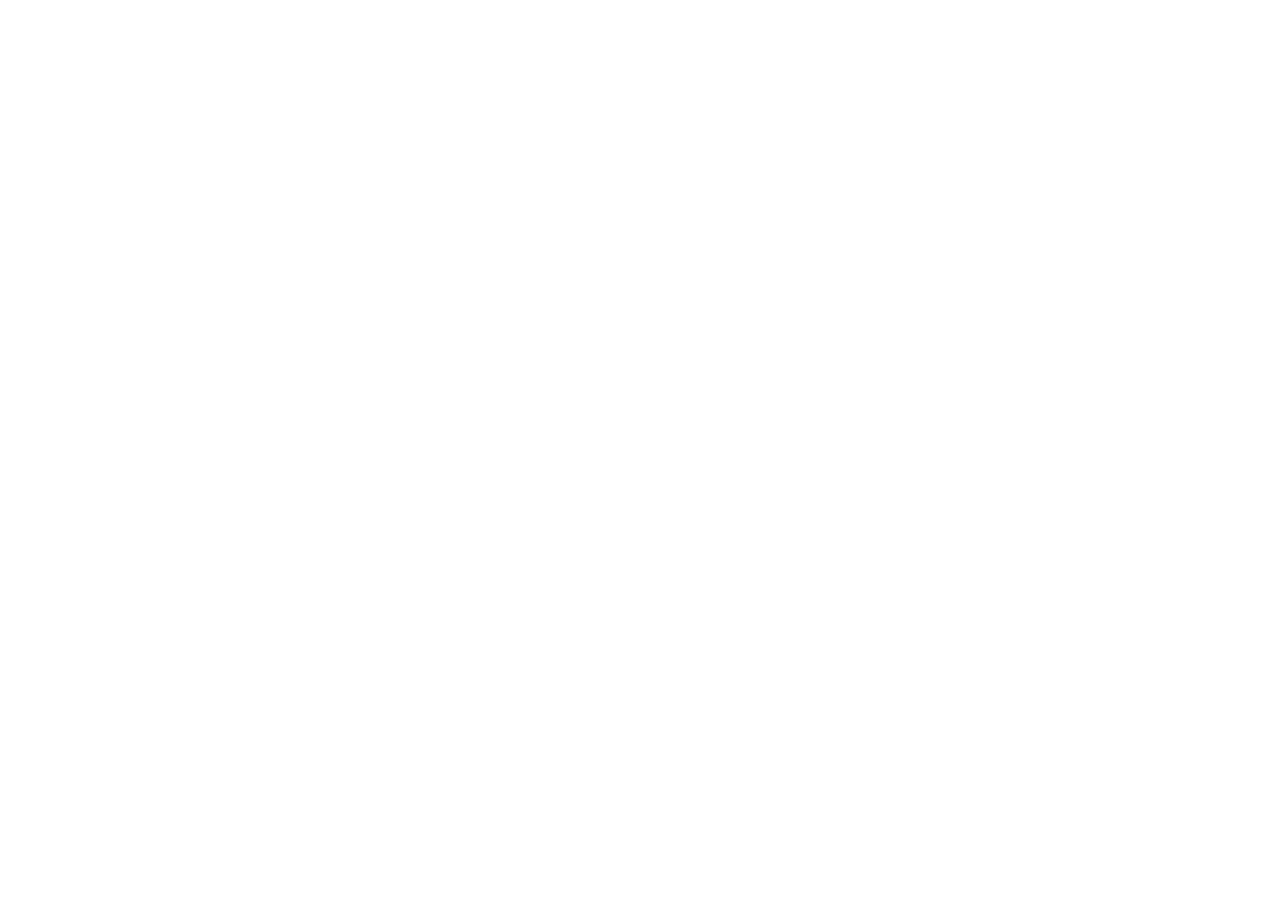
==== index.html @ efbea36f "init" ====
<!DOCTYPE html>
<html lang="en">
<head>
    <meta charset="UTF-8">
    <meta http-equiv="X-UA-Compatible" content="IE=edge">
    <meta name="viewport" content="width=device-width, initial-scale=1.0">
    <title>Document</title>
</head>
<body>
    <div class="container"></div>
</body>
</html>
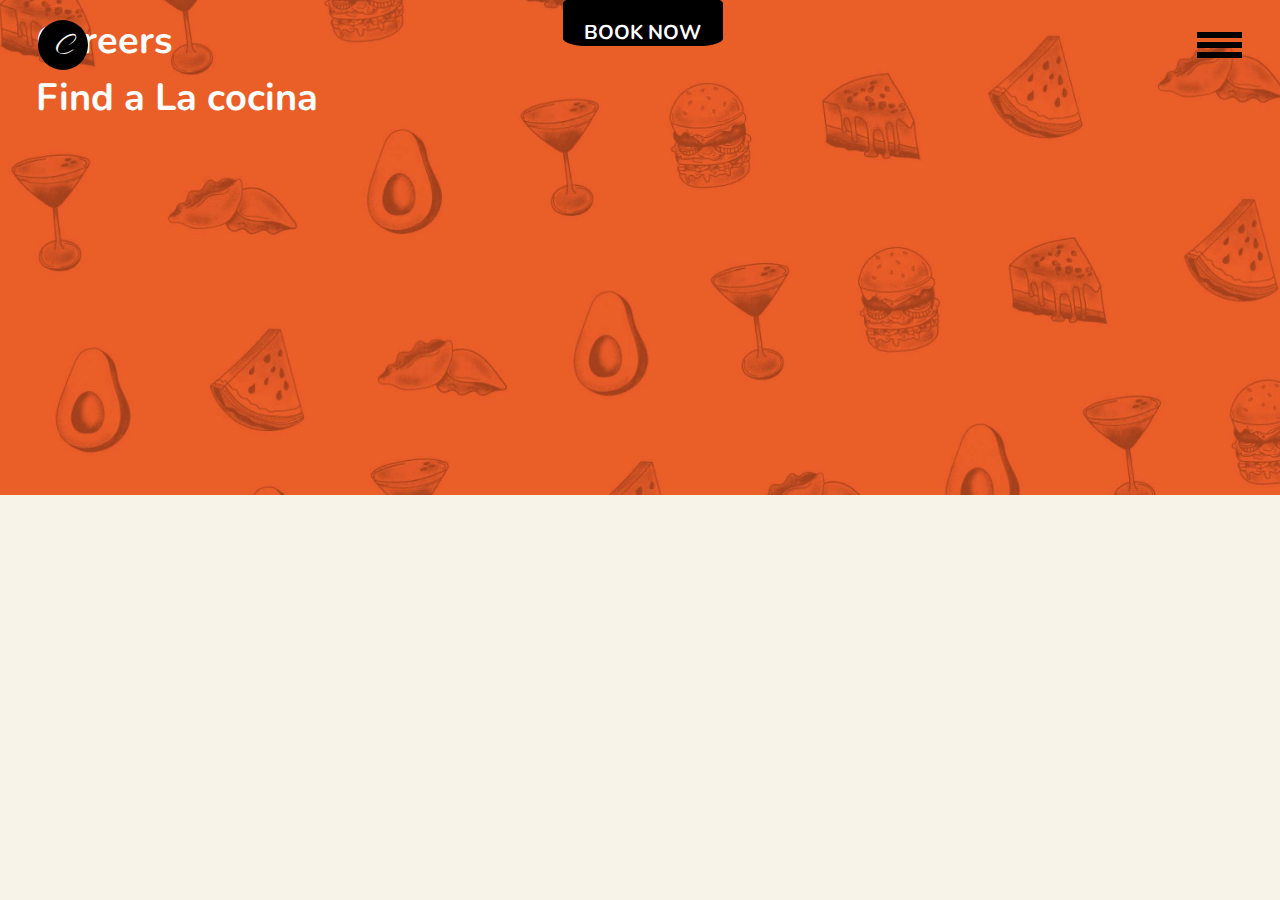
==== commit 6405321d: "header design for mobile devices implmented" ====
--- a/index.html
+++ b/index.html
@@ -4,9 +4,40 @@
     <meta charset="UTF-8">
     <meta http-equiv="X-UA-Compatible" content="IE=edge">
     <meta name="viewport" content="width=device-width, initial-scale=1.0">
-    <title>Document</title>
+    <title>La cocina</title>
+    <link rel="stylesheet" href="css/style.css">
+    <link rel="stylesheet" href="css/animations.css">
 </head>
 <body>
-    <div class="container"></div>
+    <div class="container">
+        <header class="menu">
+            <div class="logo">
+                <p><a href="/">C</a></p>
+            </div>
+            <div class="book">
+                <p><a href="/">BOOK NOW</a></p>
+            </div>
+            <nav class="nav-bar hide">
+                <ul>
+                    <li><a href="/">Home</a></li>
+                    <li><a href="/">About</a></li>
+                    <li><a href="/">Book</a></li>
+                    <li><a href="/">Delivery</a></li>
+                    <li><a href="/">Contact</a></li>
+                    <li><a href="/">Careers</a></li>
+                    <li><a href="/">Find a La cocina</a></li>
+                </ul>
+            </nav>
+            <div class="menu-btn">
+                <div class="menu-btn__burger"></div>
+            </div>
+        </header>
+        <main class="home">
+            <h1>Hungry?</h1>
+            <p>Join the vegan takeover</p>
+            <button>Find out more</button>
+        </main>
+    </div>
+    <script src="js/app.js"></script>
 </body>
 </html>--- a/css/style.css
+++ b/css/style.css
@@ -0,0 +1,203 @@
+@import url('https://fonts.googleapis.com/css2?family=Comfortaa&family=Nunito&family=The+Nautigal:wght@700&display=swap');
+
+* {
+    padding: 0%;
+    margin: 0%;
+    box-sizing: border-box;
+}
+
+a, li {
+    list-style: none;
+    color: #000;
+    text-decoration: none;
+}
+
+body {
+    background-color: #f7f3e8;
+    scroll-behavior: smooth;
+    overflow-x: hidden;
+}
+
+body::-webkit-scrollbar {
+    width: 8px;
+}
+
+body::-webkit-scrollbar-track {
+    background: #fff;
+}
+  
+body::-webkit-scrollbar-thumb {
+    background-color: #84deff8c;
+    border-radius: 6px;
+}
+
+.container {
+    width: 100%;
+    min-height: 100vh;
+    position: relative;
+    overflow-x: hidden;
+}
+
+header {
+    width: 100%;
+    background-color: #e95356;
+    background-color: #ea5d28;
+    height: 10vh;
+    display: flex;
+    flex-direction: row;
+    justify-content: space-between;
+    align-items: center;
+    position: fixed;
+    top: 0%;
+    left: 0%;
+    z-index: 5;
+    padding: 0% 3%;
+}
+
+header .logo {
+    width: 50px;
+    height: 50px;
+    display: flex;
+    justify-content: center;
+    text-align: center;
+    align-items: center;
+    border-radius: 50%;
+    background-color: #000;
+}
+
+header .logo a {
+    font-family: 'The Nautigal', cursive;
+    font-size: 30px;
+    color: #fff;
+}
+
+.nav-bar {
+    width: 100%;
+    height: 100vh;
+    position: absolute;
+    left: 0%;
+    z-index: -1;
+    background-image: url("../images/nav-background2.jpg");
+    background-position: center;
+    background-size: cover;
+    background-repeat: no-repeat;
+}
+
+.nav-bar.hide {
+    animation: hideNav .6s normal forwards;
+}
+
+.nav-bar.show {
+    animation: showNav .6s normal forwards;
+}
+
+.nav-bar ul {
+    margin-top: 15vh;
+}
+  
+.nav-bar ul li {
+    width: 100%;
+    margin-bottom: 6px;
+    list-style: none;
+    transition: all 0.5s;
+    margin-left: 2vh;
+    padding-left: 2vh;
+}
+  
+.nav-bar li:hover {
+    transform: scale(1.06);
+}
+  
+.list {
+    overflow: hidden;
+    width: 0%;
+}
+  
+.nav-bar ul li a {
+    font-size: 38px;
+    font-weight: bolder;
+    display: block;
+    text-decoration: none;
+    color: #fff;
+    font-family: 'Nunito', sans-serif;
+}
+
+.book {
+    width: 160px;
+    height: 50px;
+    background-color: #000;
+    display: flex;
+    justify-content: center;
+    align-items: flex-end;
+    border-radius: 15%;
+    transform: translateY(-24px);
+    cursor: pointer;
+    transition: all 0.6s;
+}
+
+.book a {
+    color: #fff;
+    font-size: 20px;
+    font-weight: bolder;
+    font-family: 'Nunito', sans-serif;
+}
+
+.book.hide {
+    transform: translateY(-64px);
+}
+
+.menu-btn {
+    position: relative;
+    display: flex;
+    justify-content: center;
+    align-items: center;
+    width: 45px;
+    height: 40px;
+    cursor: pointer;
+    transition: all .5s ease-in-out;
+    z-index: 10;
+}
+  
+.menu-btn__burger {
+    width: 45px;
+    height: 6px;
+    background: #000;
+    transition: all .5s ease-in-out;
+}
+  
+.menu-btn__burger::before,
+.menu-btn__burger::after {
+    content: '';
+    position: absolute;
+    width: 45px;
+    height: 6px;
+    background: #000;
+    transition: all .5s ease-in-out;
+}
+  
+.menu-btn__burger::before {
+    transform: translateY(-10px);
+}
+  
+.menu-btn__burger::after {
+    transform: translateY(10px);
+}
+  
+.menu-btn.open .menu-btn__burger {
+    transform: translateX(-50px);
+    background: transparent;
+    box-shadow: none;
+}
+  
+.menu-btn.open .menu-btn__burger::before {
+    transform: rotate(45deg) translate(35px, -35px);
+}
+  
+.menu-btn.open .menu-btn__burger::after {
+    transform: rotate(-45deg) translate(35px, 35px);
+}
+
+.home {
+    width: 100%;
+    height: 86vh;
+}--- a/css/animations.css
+++ b/css/animations.css
@@ -0,0 +1,25 @@
+@keyframes showNav {
+    0% {
+        opacity: 0;
+    }
+    100% {
+        opacity: 1;
+        display: flex;
+        margin-top: 90vh;
+    }
+}
+
+@keyframes hideNav {
+    0% {
+        opacity: 1;
+        margin-top: 90vh;
+    }
+    95% {
+        opacity: 0;
+    }
+    100% {
+        margin-top: 90vh;
+        opacity: 0;
+        transform: translateX(100%);
+    }
+}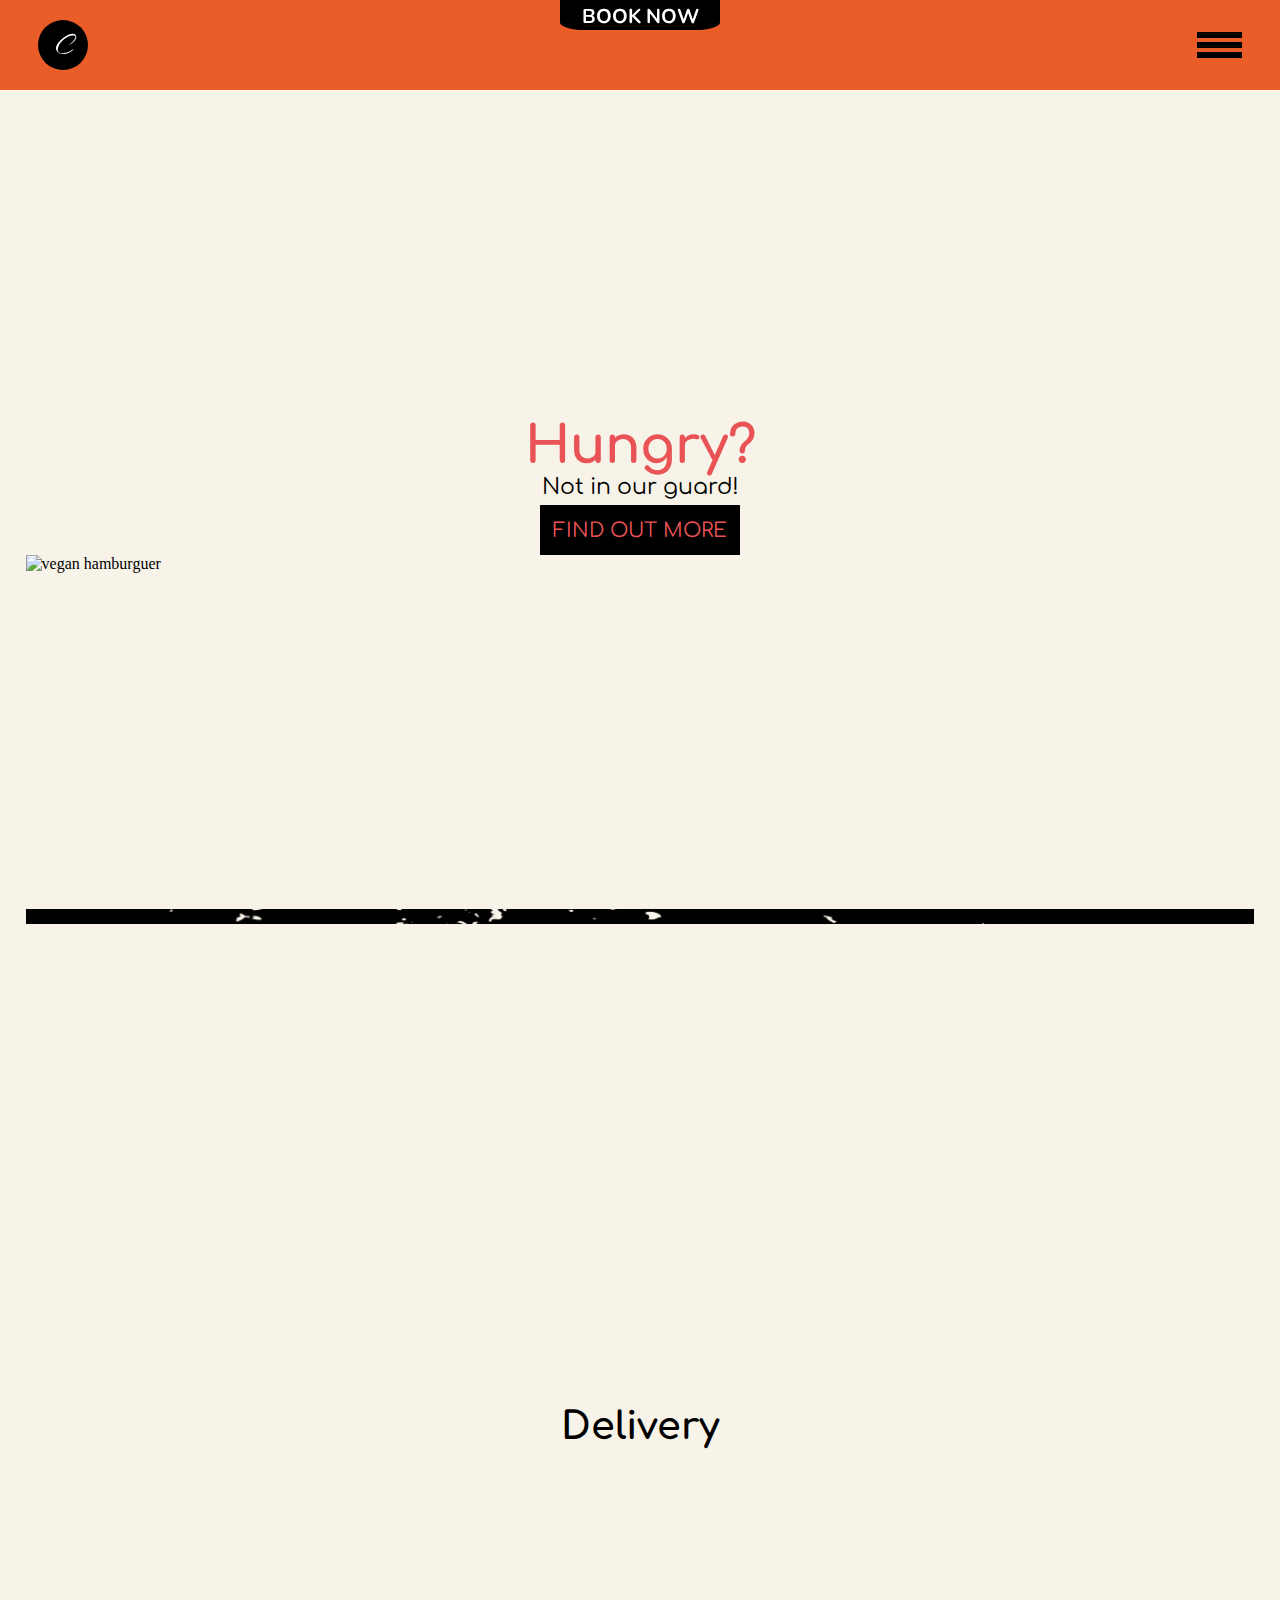
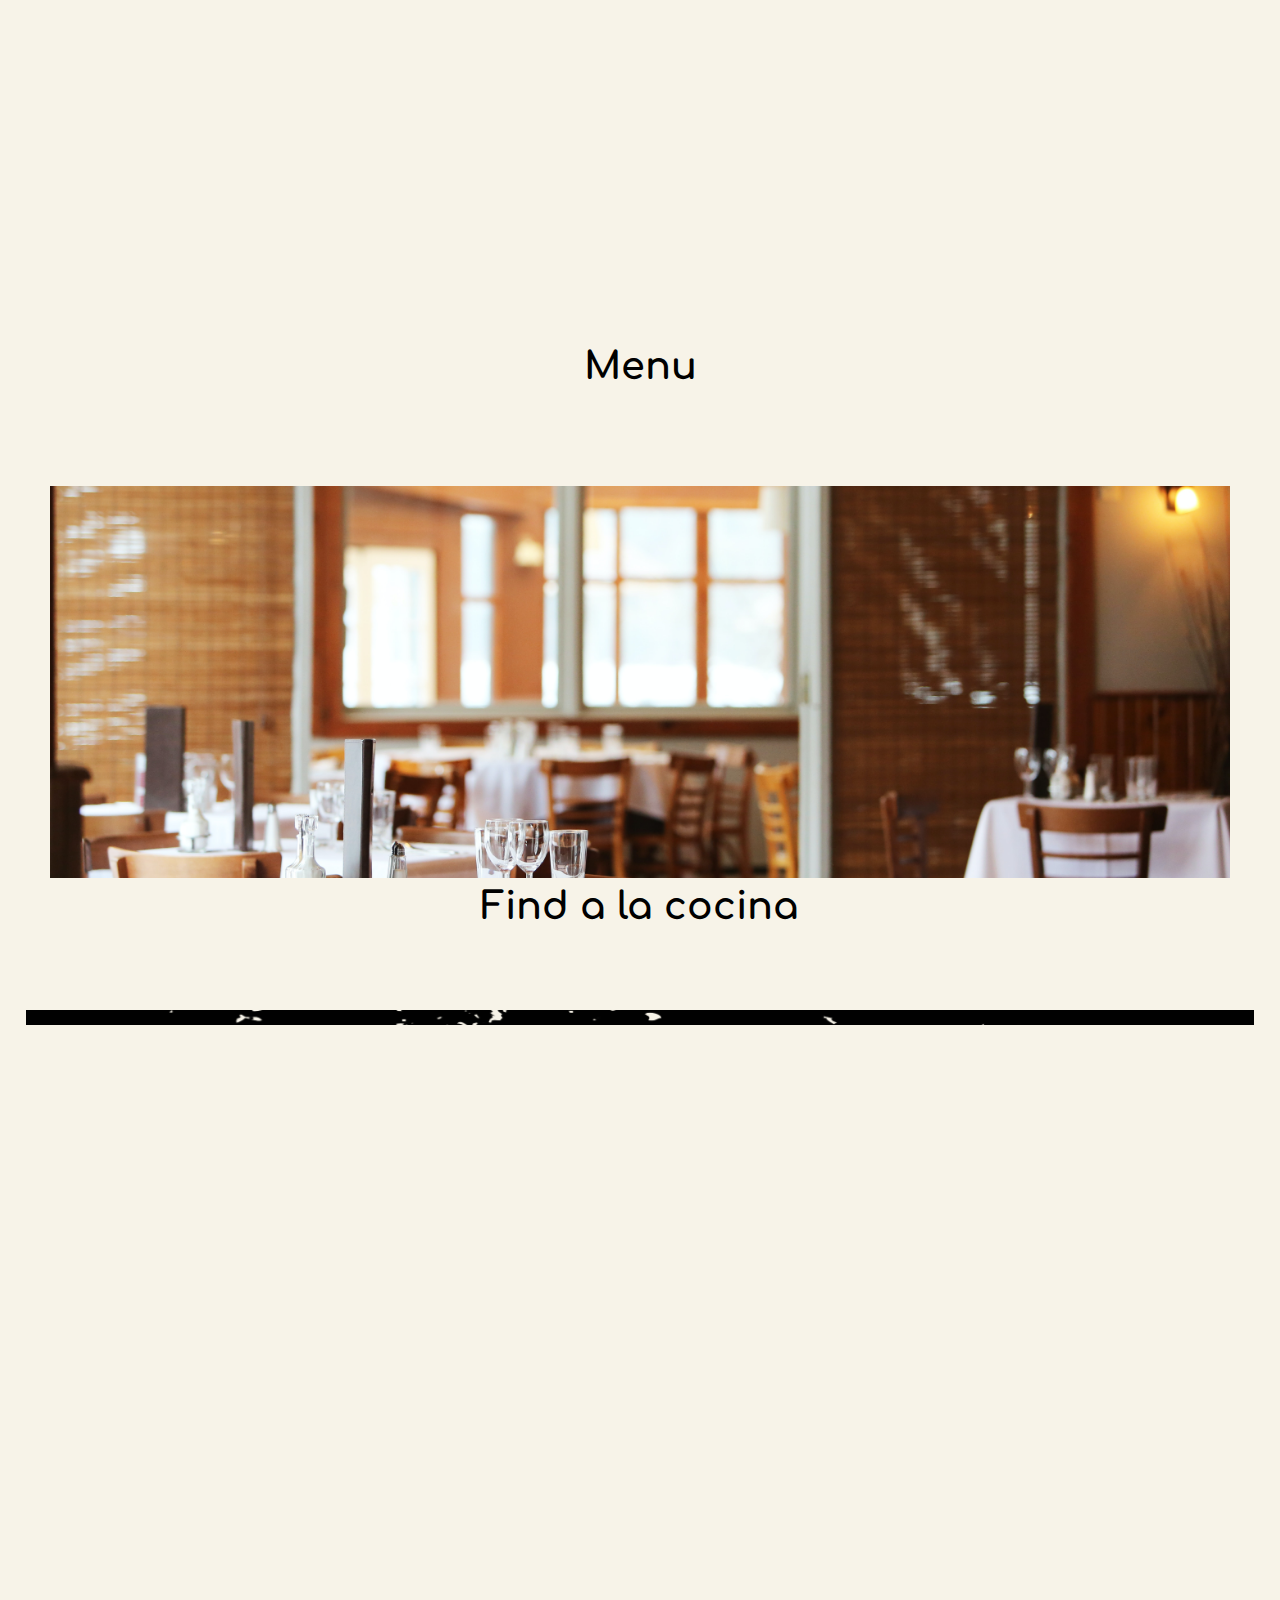
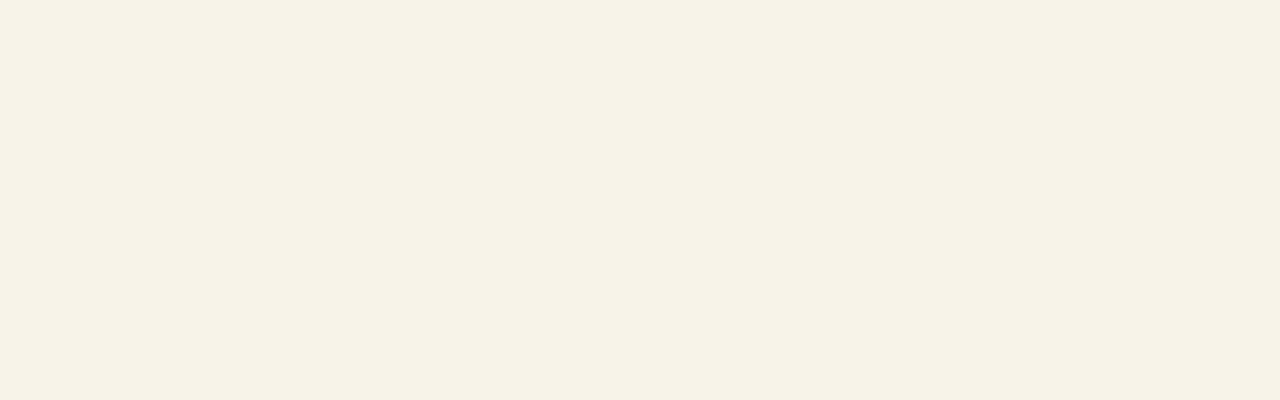
==== commit 52ad733d: "explore section ready for mobile devices" ====
--- a/index.html
+++ b/index.html
@@ -10,14 +10,14 @@
 </head>
 <body>
     <div class="container">
+        <div class="book">
+            <p><a href="/">BOOK NOW</a></p>
+        </div>
         <header class="menu">
             <div class="logo">
                 <p><a href="/">C</a></p>
             </div>
-            <div class="book">
-                <p><a href="/">BOOK NOW</a></p>
-            </div>
-            <nav class="nav-bar hide">
+            <nav class="nav-bar">
                 <ul>
                     <li><a href="/">Home</a></li>
                     <li><a href="/">About</a></li>
@@ -34,9 +34,38 @@
         </header>
         <main class="home">
             <h1>Hungry?</h1>
-            <p>Join the vegan takeover</p>
-            <button>Find out more</button>
+            <p>Not in our guard!</p>
+            <div class="rot"><p>FIND OUT MORE</p></div>
+            <img src="./images/vegan.png" alt="vegan hamburguer">
         </main>
+        <section class="explore">
+            <div class="line-holder">
+                <div class="line-space"></div>
+            </div>
+            <div id="delivery">
+                <div class="img"></div>
+                <div class="title">
+                    <h1><a href="#">Delivery</a></h1>
+                </div>
+            </div>
+            <div id="menu">
+                <div class="img"></div>
+                <div class="title">
+                    <h1><a href="#">Menu</a></h1>
+                </div>
+            </div>
+            <div id="find">
+                <div class="img"></div>
+                <div class="title">
+                    <h1><a href="#">Find a la cocina</a></h1>
+                </div>
+            </div>
+            <div class="line-holder">
+                <div class="line-space"></div>
+            </div>
+        </section>
+        <section id="contact"></section>
+        <footer></footer>
     </div>
     <script src="js/app.js"></script>
 </body>
--- a/css/style.css
+++ b/css/style.css
@@ -6,6 +6,10 @@
     box-sizing: border-box;
 }
 
+h1, h2, p {
+    font-family: 'Comfortaa', cursive;
+}
+
 a, li {
     list-style: none;
     color: #000;
@@ -35,12 +39,13 @@
     width: 100%;
     min-height: 100vh;
     position: relative;
-    overflow-x: hidden;
+    display: grid;
+    grid-template-rows: 10vh 90vh 200vh 100vh;
+    grid-template-areas: "a" "b" "c" "d";
 }
 
 header {
     width: 100%;
-    background-color: #e95356;
     background-color: #ea5d28;
     height: 10vh;
     display: flex;
@@ -77,14 +82,17 @@
     position: absolute;
     left: 0%;
     z-index: -1;
+    margin-top: -90vh;
     background-image: url("../images/nav-background2.jpg");
     background-position: center;
     background-size: cover;
     background-repeat: no-repeat;
+    opacity: 0;
 }
 
 .nav-bar.hide {
     animation: hideNav .6s normal forwards;
+    opacity: 0;
 }
 
 .nav-bar.show {
@@ -130,9 +138,12 @@
     justify-content: center;
     align-items: flex-end;
     border-radius: 15%;
-    transform: translateY(-24px);
     cursor: pointer;
     transition: all 0.6s;
+    position: fixed;
+    top: -20px;
+    z-index: 10;
+    justify-self: center;
 }
 
 .book a {
@@ -199,5 +210,94 @@
 
 .home {
     width: 100%;
-    height: 86vh;
+    height: 90vh;
+    grid-area: b;
+    padding: 0% 2% 0% 2%;
+    display: flex;
+    flex-direction: column;
+    justify-content: center;
+    align-items: center;
+    position: relative;
+}
+
+.home h1 {
+    color: #e95356;
+    font-size: 52px;
+    font-weight: bolder;
+}
+
+.home p {
+    font-size: 22px;
+    margin-bottom: 6px;
+}
+
+.home .rot {
+    width: 200px;
+    height: 50px;
+    background-color: #000;
+    display: flex;
+    justify-content: center;
+    align-items: center;
+}
+
+.rot p {
+    font-size: 20px;
+    color: #e95356;
+    margin: 0;
+}
+
+.home img {
+    width: 100%;
+}
+
+.explore {
+    grid-area: c;
+    padding: 0% 2%;
+    text-align: center;
+}
+
+.line-holder {
+    width: 100%;
+    height: 8vh;
+}
+
+.line-space {
+    width: 100%;
+    height: 15px;
+    margin-top: 1vh;
+    background-image: url("../images/stamp.png");
+    background-position: center;
+}
+
+#delivery,
+#menu,
+#find {
+    width: 100%;
+    height: 60vh;
+    padding: 2%;
+}
+
+.explore .img {
+    width: 100%;
+    height: 80%;
+    background-repeat: no-repeat;
+    background-size: cover;
+    background-position: center;
+}
+
+#delivery .img {
+    background-image: url("../images/delivery.jpg");
+}
+
+#menu .img {
+    background-image: url("../images/menus.jpg");
+}
+
+#find .img {
+    background-image: url("../images/place.jpg");
+}
+
+.explore h1 {
+    margin-top: 8px;
+    font-size: 38px;
 }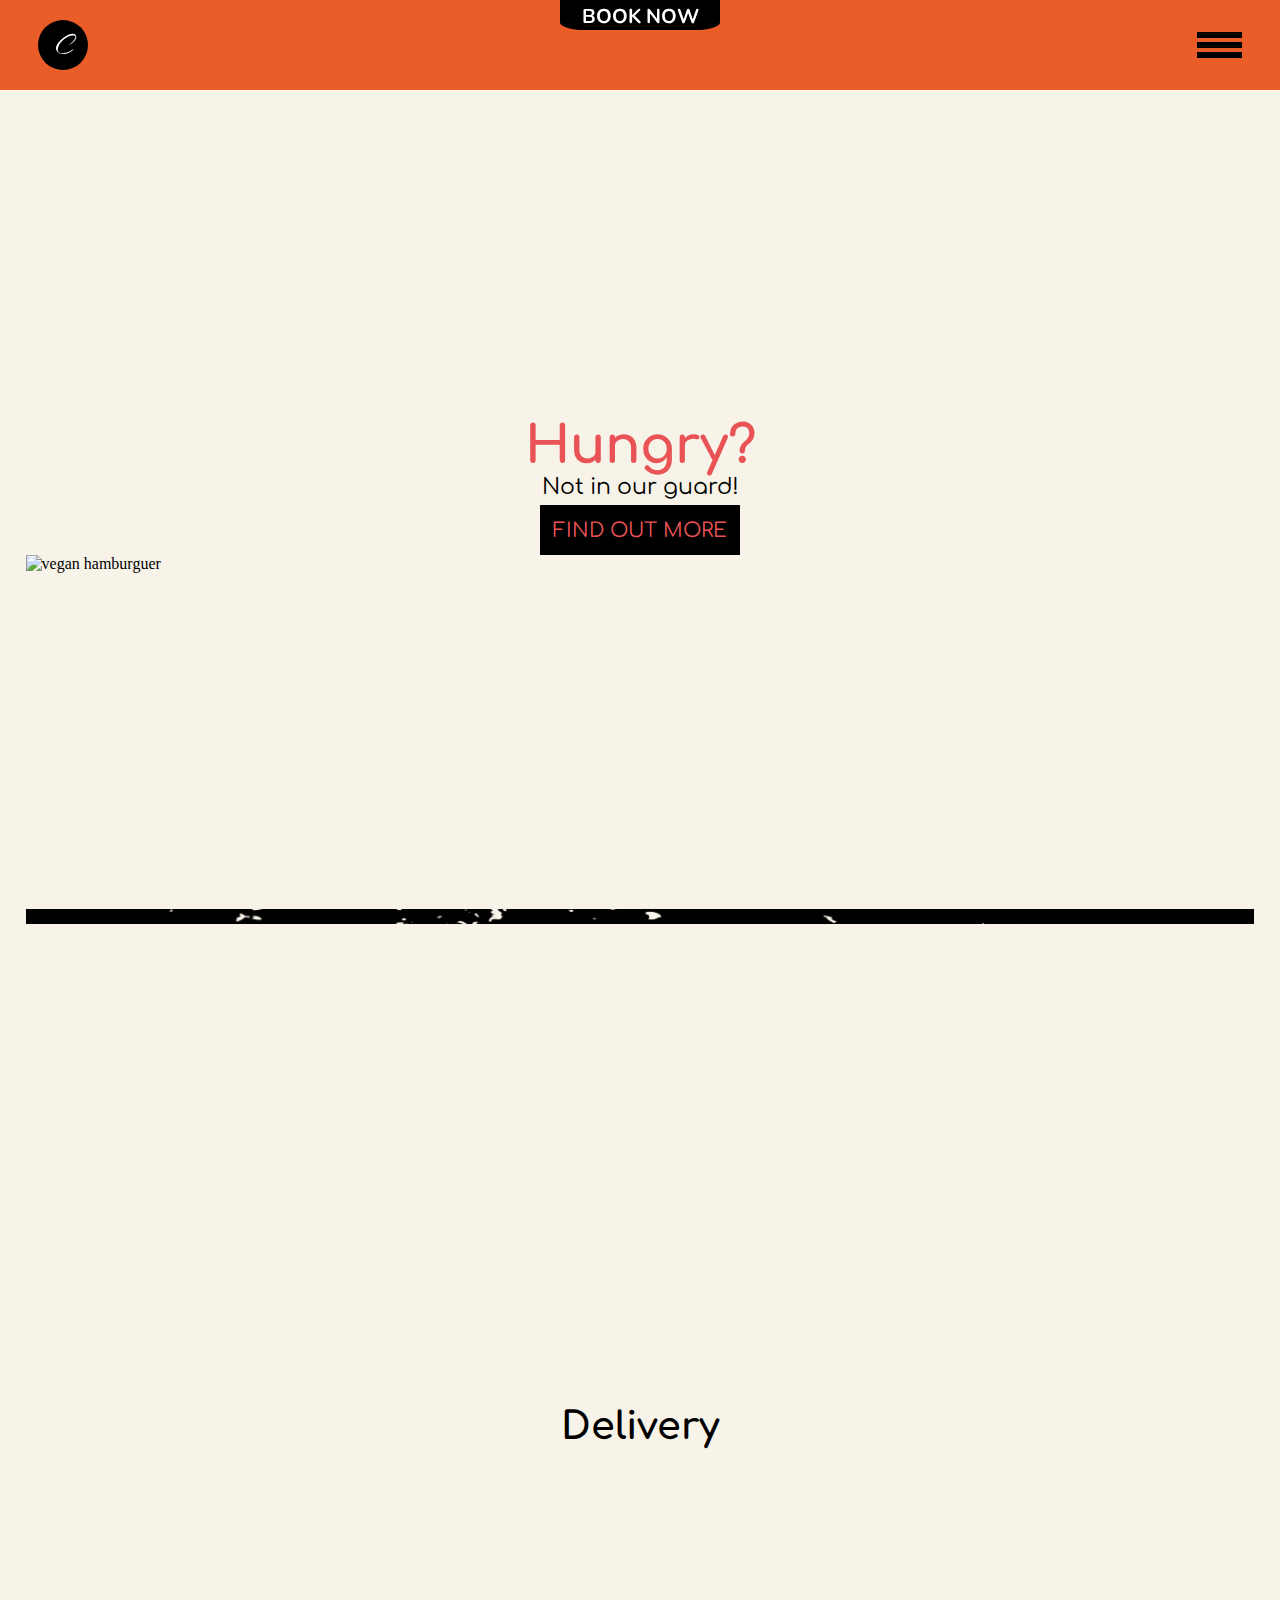
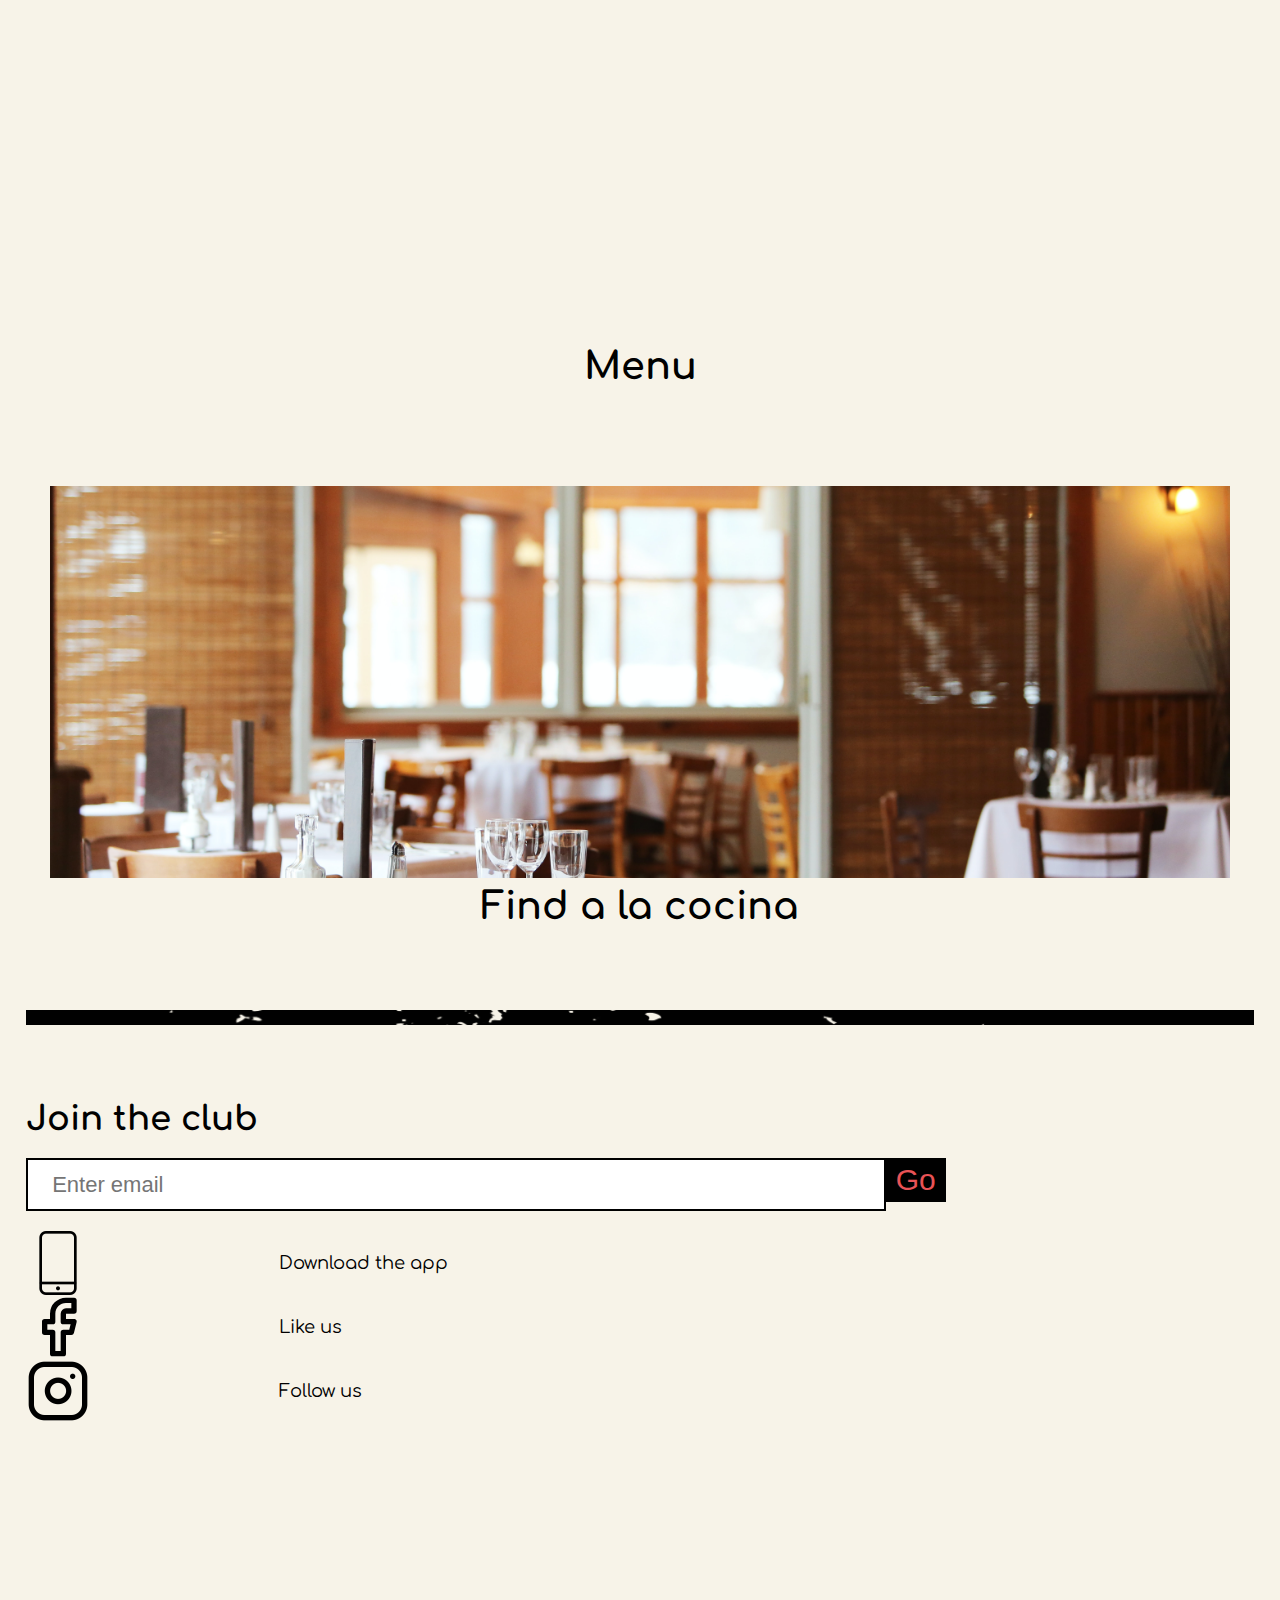
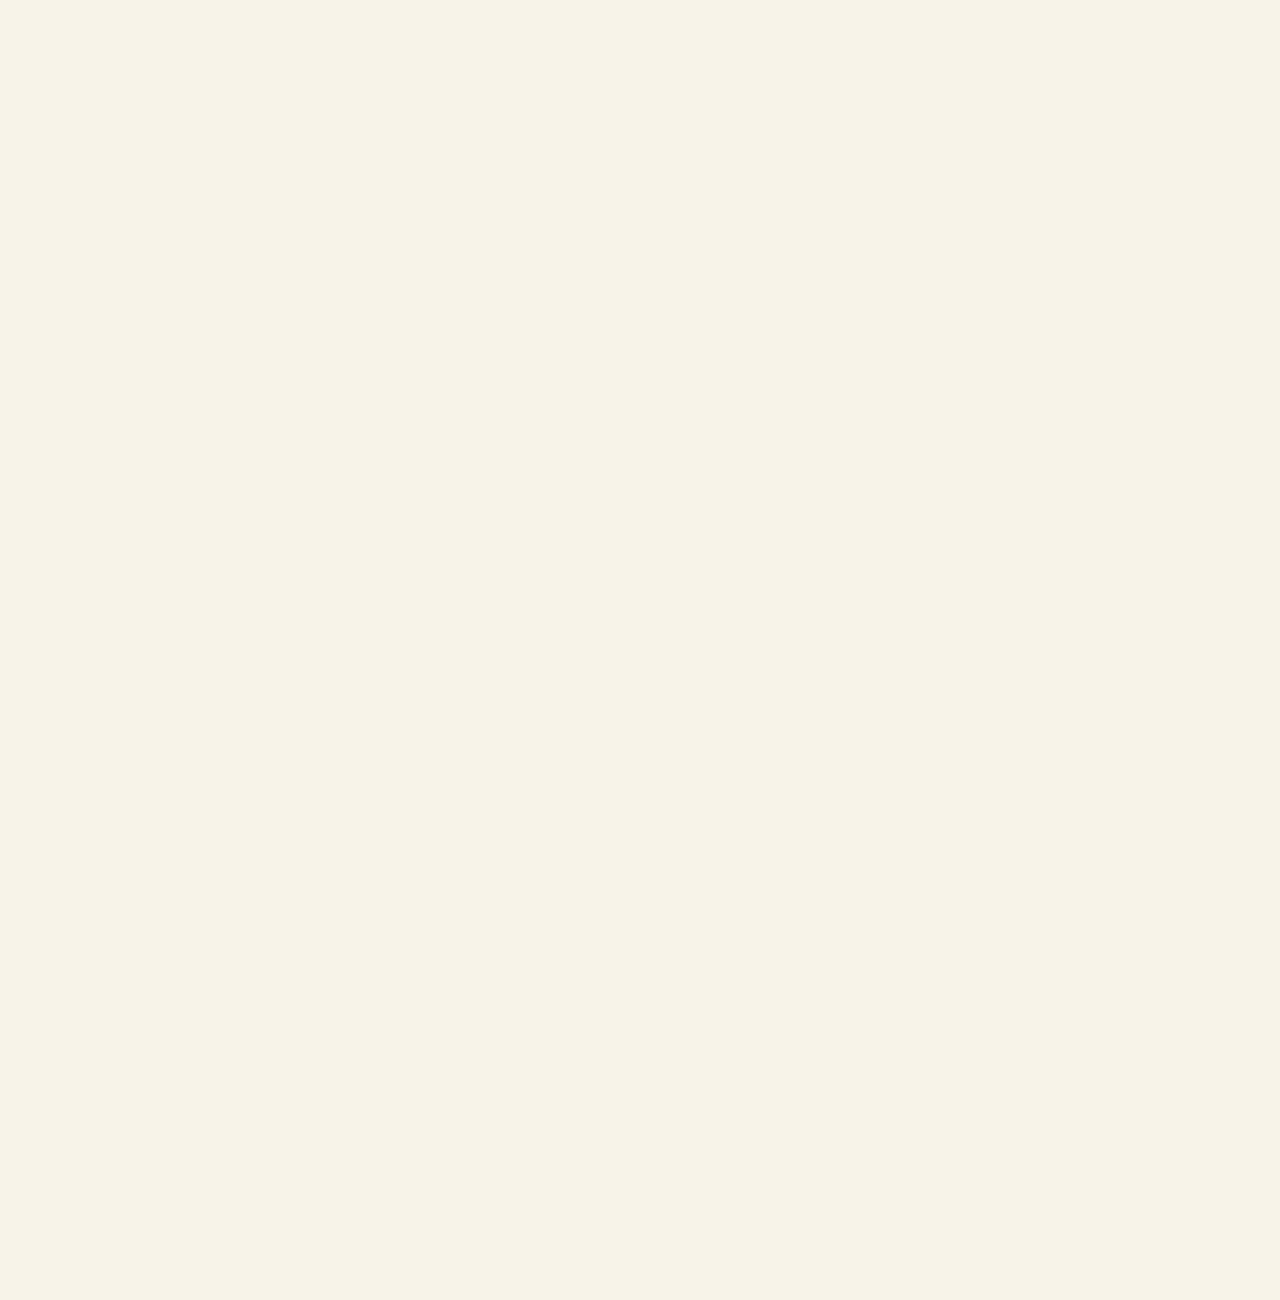
==== commit 31974b43: "contact section ready for mobile devices" ====
--- a/index.html
+++ b/index.html
@@ -64,7 +64,27 @@
                 <div class="line-space"></div>
             </div>
         </section>
-        <section id="contact"></section>
+        <section id="contact">
+            <h1>Join the club</h1>
+            <form action="post" class="contact">
+                <input type="email" name="email" id="email" placeholder="Enter email">
+                <button type="submit">Go</button>
+            </form>
+            <div class="more">
+                <div class="app">
+                    <img src="./images/app.png" alt="mobile app">
+                    <p>Download the app</p>
+                </div>
+                <div class="fb">
+                    <img src="./images/fb.svg" alt="facebook icon">
+                    <p>Like us</p>
+                </div>
+                <div class="ins">
+                    <img src="./images/ins.png" alt="instagram icon" class="ins-icon">
+                    <p>Follow us</p>
+                </div>
+            </div>
+        </section>
         <footer></footer>
     </div>
     <script src="js/app.js"></script>
--- a/css/style.css
+++ b/css/style.css
@@ -31,8 +31,7 @@
 }
   
 body::-webkit-scrollbar-thumb {
-    background-color: #84deff8c;
-    border-radius: 6px;
+    background-color: #252525;
 }
 
 .container {
@@ -40,8 +39,8 @@
     min-height: 100vh;
     position: relative;
     display: grid;
-    grid-template-rows: 10vh 90vh 200vh 100vh;
-    grid-template-areas: "a" "b" "c" "d";
+    grid-template-rows: 10vh 90vh 200vh 60vh 140vh;
+    grid-template-areas: "a" "b" "c" "d" "e";
 }
 
 header {
@@ -300,4 +299,66 @@
 .explore h1 {
     margin-top: 8px;
     font-size: 38px;
+}
+
+.explore a:hover {
+    color: #e95356;
+}
+
+#contact {
+    width: 100%;
+    grid-area: d;
+    padding: 0% 2%;
+}
+
+#contact h1 {
+    font-size: 34px;
+}
+
+.contact {
+    display: flex;
+    margin: 20px 0px;
+}
+
+.contact input {
+    font-size: 22px;
+    width: 70%;
+    padding: 2%;
+    height: 44px;
+    max-height: 44px;
+    border: solid 2px #000;
+}
+
+.contact button {
+    width: 60px;
+    height: 44px;
+    font-size: 30px;
+    cursor: pointer;
+    color: #e95356;
+    background-color: #000;
+    border: solid 2px #000;
+}
+
+#contact .more div {
+    display: grid;
+    font-size: 18px;
+    align-items: center;
+    grid-template-columns: 20% 80%;
+}
+
+#contact .more img {
+    width: 64px;
+}
+
+#contact .more p {
+    margin-left: 8px;
+}
+
+#contact .line-holder {
+    margin-top: 20px;
+}
+
+footer {
+    grid-area: e;
+    padding: 2%;
 }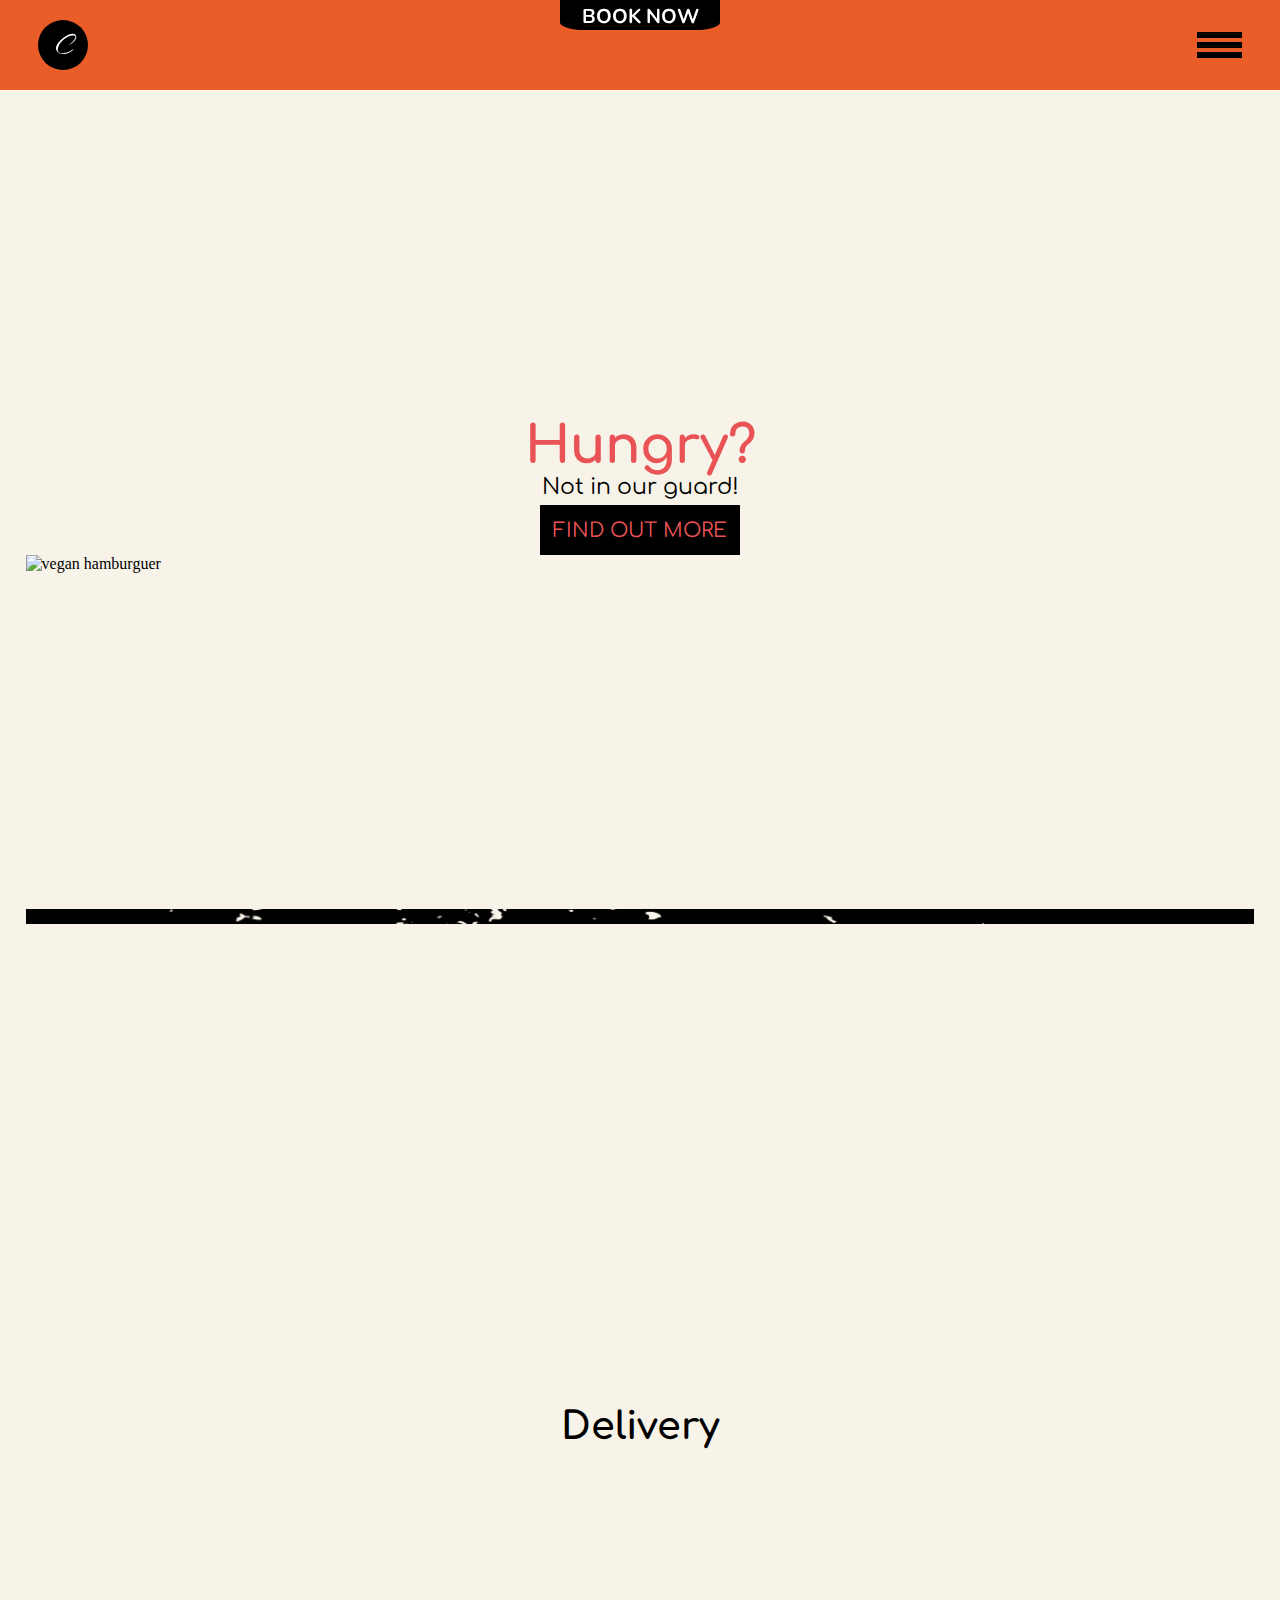
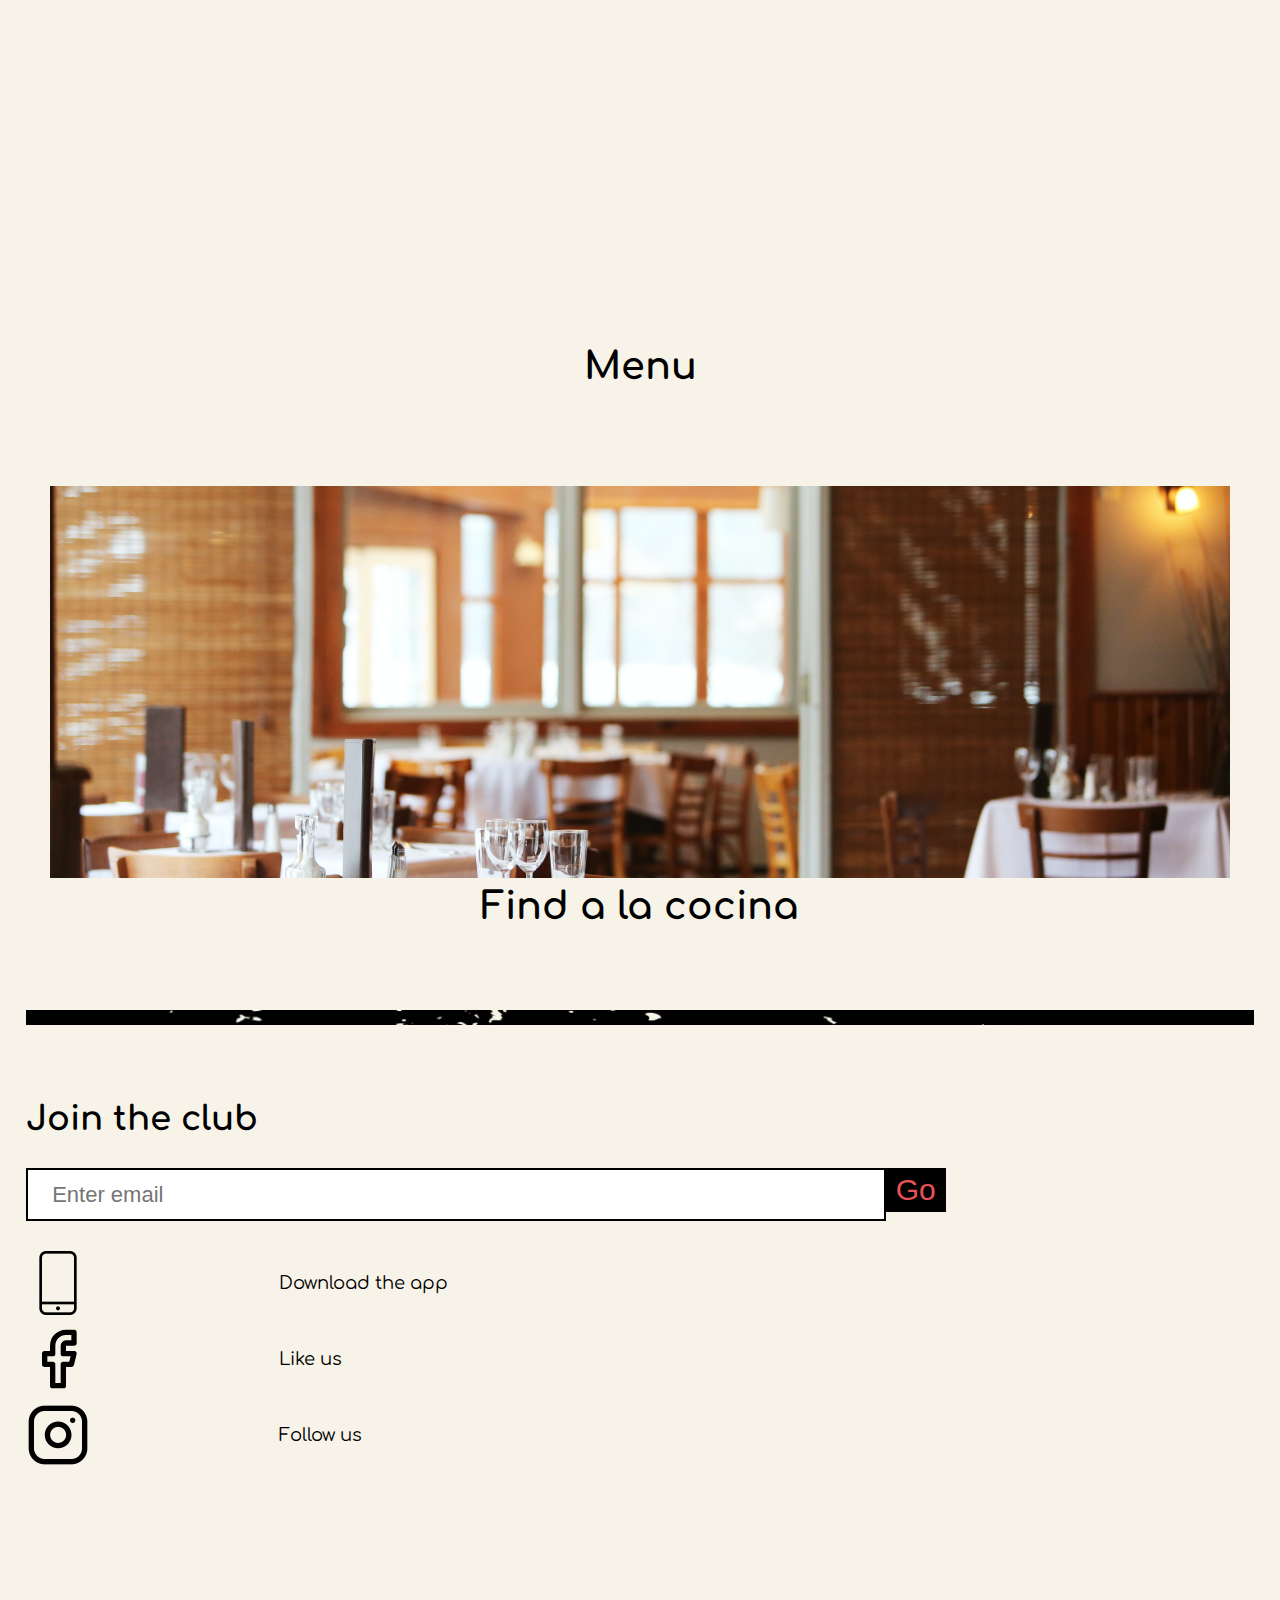
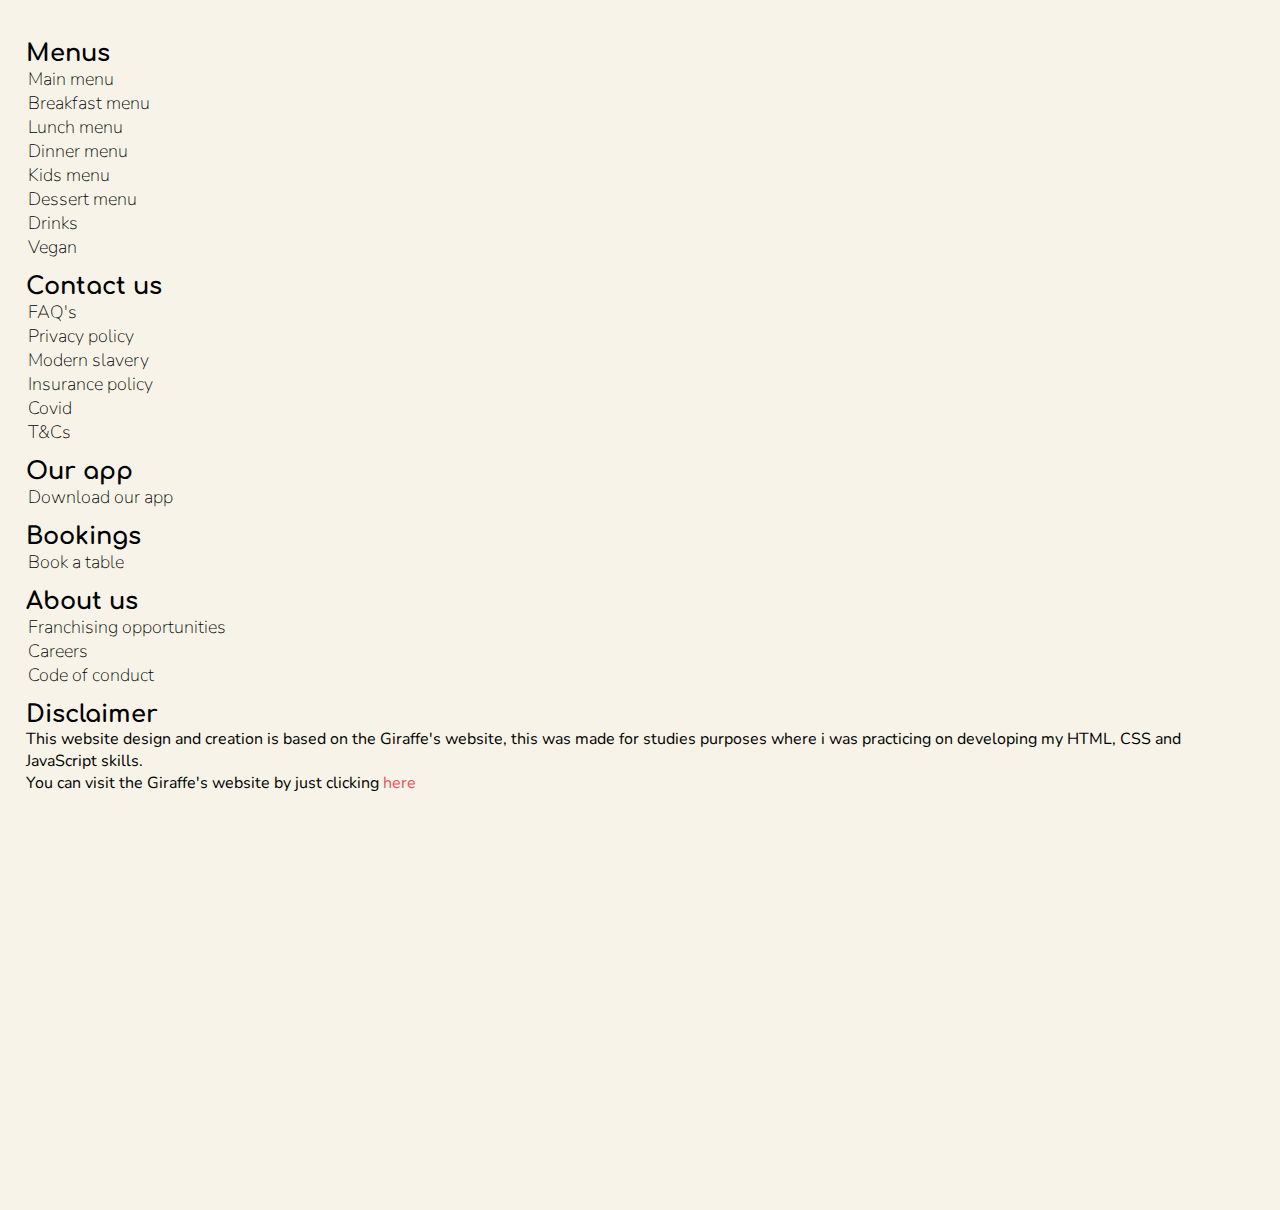
==== commit bb2e6d6e: "footer section finished" ====
--- a/index.html
+++ b/index.html
@@ -85,7 +85,64 @@
                 </div>
             </div>
         </section>
-        <footer></footer>
+        <footer>
+            <div class="menu-data">
+                <h2>Menus</h2>
+                <ul class="menu-list">
+                    <li><a href="#">Main menu</a></li>
+                    <li><a href="#">Breakfast menu</a></li>
+                    <li><a href="#">Lunch menu</a></li>
+                    <li><a href="#">Dinner menu</a></li>
+                    <li><a href="#">Kids menu</a></li>
+                    <li><a href="#">Dessert menu</a></li>
+                    <li><a href="#">Drinks</a></li>
+                    <li><a href="#">Vegan</a></li>
+                </ul>
+            </div>
+            <div class="info">
+                <h2>Contact us</h2>
+                <ul class="info-list">
+                    <li><a href="#">FAQ's</a></li>
+                    <li><a href="#">Privacy policy</a></li>
+                    <li><a href="#">Modern slavery</a></li>
+                    <li><a href="#">Insurance policy</a></li>
+                    <li><a href="#">Covid</a></li>
+                    <li><a href="#">T&Cs</a></li>
+                </ul>
+            </div>
+            <div class="app">
+                <h2>Our app</h2>
+                <ul class="app-list">
+                    <li><a href="#">Download our app</a></li>
+                </ul>
+            </div>
+            <div class="booking">
+                <h2>Bookings</h2>
+                <ul class="booking-list">
+                    <li><a href="#">Book a table</a></li>
+                </ul>
+            </div>
+            <div class="about">
+                <h2>About us</h2>
+                <ul class="about">
+                    <li><a href="#">Franchising opportunities</a></li>
+                    <li><a href="#">Careers</a></li>
+                    <li><a href="#">Code of conduct</a></li>
+                </ul>
+            </div>
+            <div class="disclaimer">
+                <h2>Disclaimer</h2>
+                <p>
+                    This website design and creation is based on the Giraffe's website,
+                    this was made for studies purposes where i was practicing on developing
+                    my HTML, CSS and JavaScript skills.
+                </p>
+                <p>
+                    You can visit the Giraffe's website by just clicking 
+                    <a href="https://www.giraffe.net">here</a>
+                </p>
+            </div>
+        </footer>
     </div>
     <script src="js/app.js"></script>
 </body>
--- a/css/style.css
+++ b/css/style.css
@@ -39,7 +39,7 @@
     min-height: 100vh;
     position: relative;
     display: grid;
-    grid-template-rows: 10vh 90vh 200vh 60vh 140vh;
+    grid-template-rows: 10vh 90vh 200vh 60vh 130vh;
     grid-template-areas: "a" "b" "c" "d" "e";
 }
 
@@ -317,7 +317,7 @@
 
 .contact {
     display: flex;
-    margin: 20px 0px;
+    margin: 30px 0px;
 }
 
 .contact input {
@@ -343,6 +343,7 @@
     display: grid;
     font-size: 18px;
     align-items: center;
+    margin-bottom: 12px;
     grid-template-columns: 20% 80%;
 }
 
@@ -360,5 +361,35 @@
 
 footer {
     grid-area: e;
-    padding: 2%;
+    padding: 0% 2%;
+}
+
+footer div {
+    margin-bottom: 14px;
+}
+
+footer div:last-child {
+    margin-bottom: 0px;
+}
+
+footer div ul {
+    margin-left: 2px;
+}
+
+footer div ul li a {
+    font-size: 18px;
+    font-family: 'Nunito', sans-serif;
+    font-weight: 100;
+}
+
+footer div ul li a:hover {
+    color: #e95356;
+}
+
+.disclaimer p {
+    font-family: 'Nunito', sans-serif;
+}
+
+.disclaimer a {
+    color: #e95356;
 }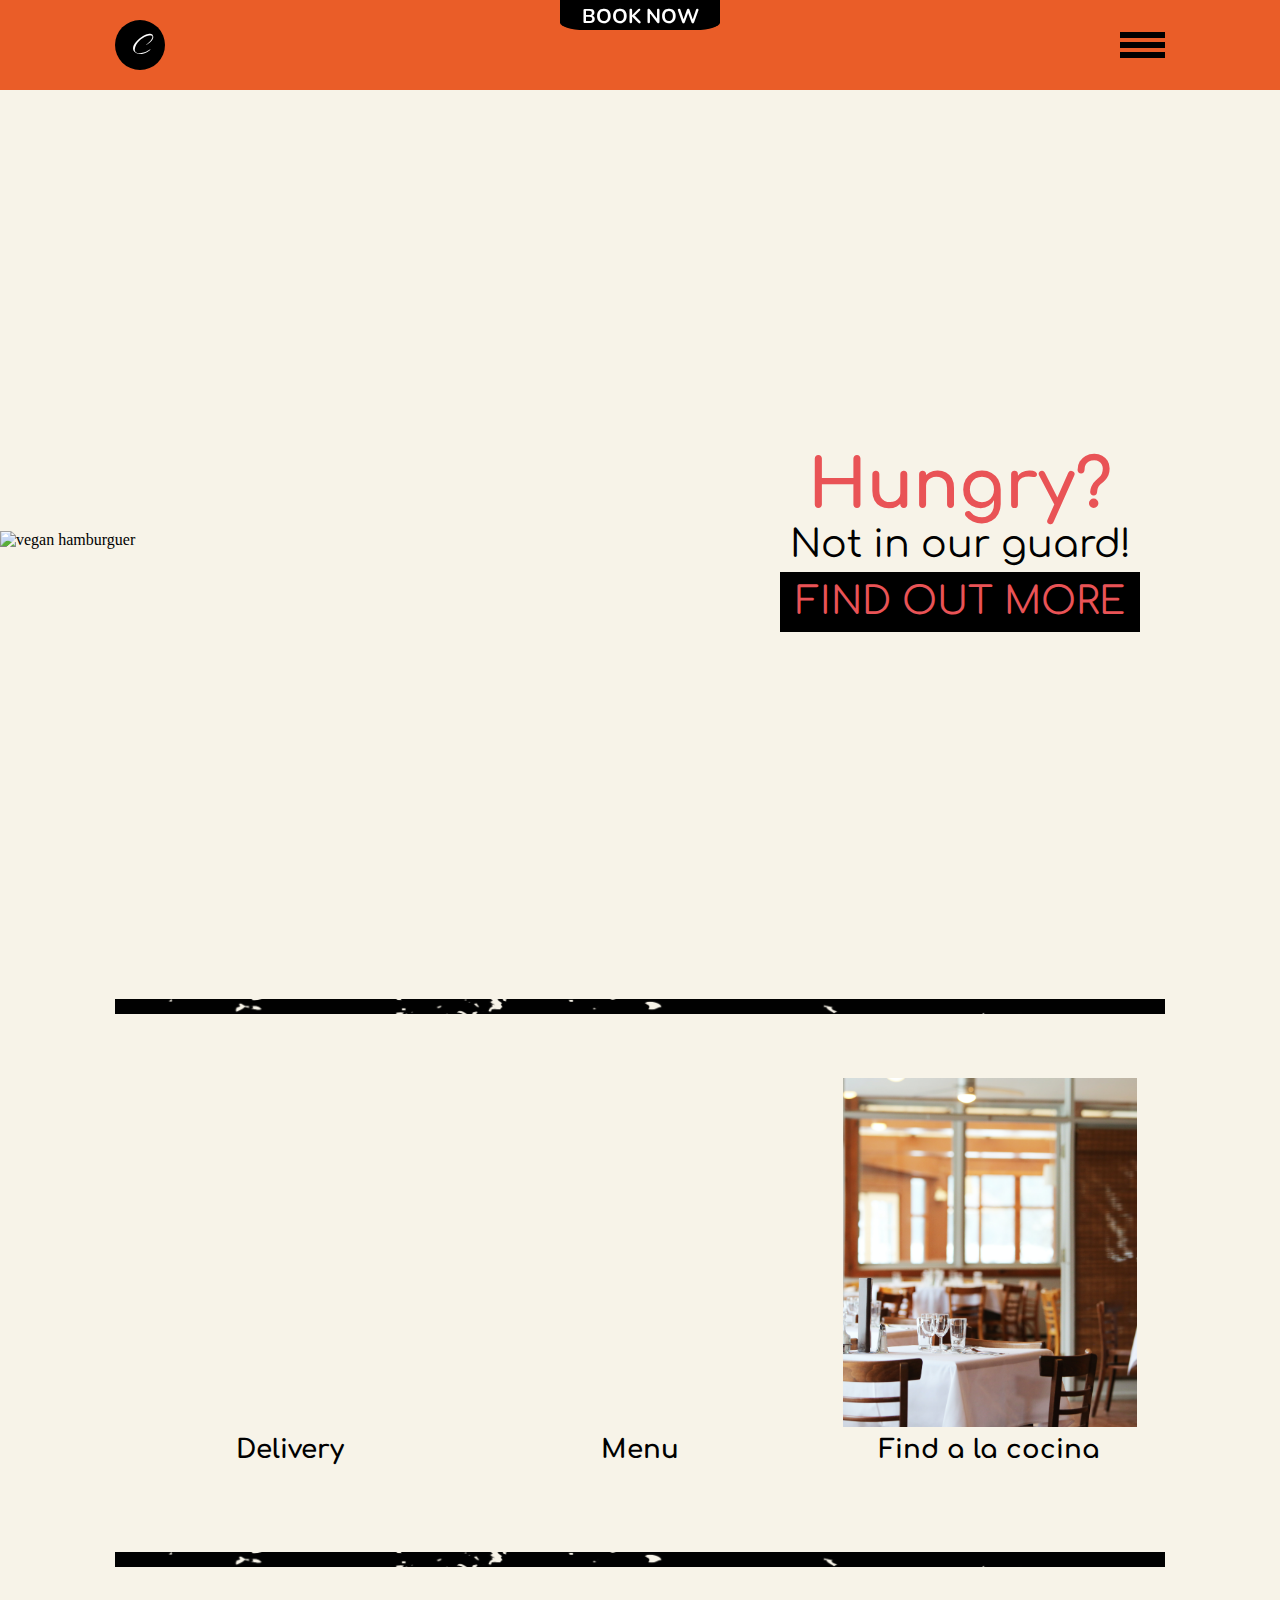
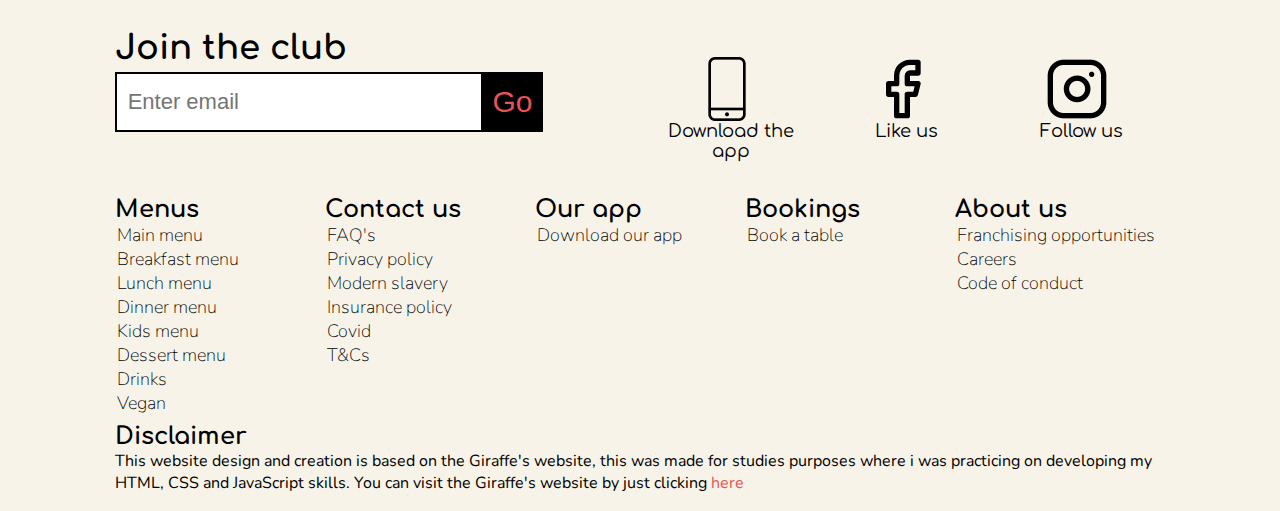
==== commit 5fc5d543: "websited design ready, time to make the menu recipes section" ====
--- a/index.html
+++ b/index.html
@@ -7,6 +7,7 @@
     <title>La cocina</title>
     <link rel="stylesheet" href="css/style.css">
     <link rel="stylesheet" href="css/animations.css">
+    <link rel="stylesheet" href="css/responsive.css">
 </head>
 <body>
     <div class="container">
@@ -33,13 +34,15 @@
             </div>
         </header>
         <main class="home">
-            <h1>Hungry?</h1>
-            <p>Not in our guard!</p>
-            <div class="rot"><p>FIND OUT MORE</p></div>
+            <div class="elements">
+                <h1>Hungry?</h1>
+                <p>Not in our guard!</p>
+                <div class="rot"><p>FIND OUT MORE</p></div>
+            </div>
             <img src="./images/vegan.png" alt="vegan hamburguer">
         </main>
         <section class="explore">
-            <div class="line-holder">
+            <div class="line-holder one">
                 <div class="line-space"></div>
             </div>
             <div id="delivery">
@@ -60,7 +63,7 @@
                     <h1><a href="#">Find a la cocina</a></h1>
                 </div>
             </div>
-            <div class="line-holder">
+            <div class="line-holder two">
                 <div class="line-space"></div>
             </div>
         </section>
@@ -135,11 +138,8 @@
                 <p>
                     This website design and creation is based on the Giraffe's website,
                     this was made for studies purposes where i was practicing on developing
-                    my HTML, CSS and JavaScript skills.
-                </p>
-                <p>
-                    You can visit the Giraffe's website by just clicking 
-                    <a href="https://www.giraffe.net">here</a>
+                    my HTML, CSS and JavaScript skills. You can visit the Giraffe's website 
+                    by just clicking <a href="https://www.giraffe.net">here</a>
                 </p>
             </div>
         </footer>
--- a/css/style.css
+++ b/css/style.css
@@ -36,11 +36,10 @@
 
 .container {
     width: 100%;
-    min-height: 100vh;
+    margin-top: 10vh;
+    min-height: 90vh;
     position: relative;
     display: grid;
-    grid-template-rows: 10vh 90vh 200vh 60vh 130vh;
-    grid-template-areas: "a" "b" "c" "d" "e";
 }
 
 header {
@@ -209,8 +208,7 @@
 
 .home {
     width: 100%;
-    height: 90vh;
-    grid-area: b;
+    height: 100vh;
     padding: 0% 2% 0% 2%;
     display: flex;
     flex-direction: column;
@@ -250,7 +248,8 @@
 }
 
 .explore {
-    grid-area: c;
+    width: 100%;
+    height: fit-content;
     padding: 0% 2%;
     text-align: center;
 }
@@ -307,7 +306,7 @@
 
 #contact {
     width: 100%;
-    grid-area: d;
+    height: fit-content;
     padding: 0% 2%;
 }
 
@@ -360,7 +359,8 @@
 }
 
 footer {
-    grid-area: e;
+    width: 100%;
+    height: fit-content;
     padding: 0% 2%;
 }
 
--- a/css/responsive.css
+++ b/css/responsive.css
@@ -0,0 +1,284 @@
+@media all and (min-width: 500px) {
+    .explore {
+        display: grid;
+        grid-template-columns: 33.33% 33.33% 33.33%;
+        grid-template-rows: 10% 80% 10%;
+        grid-template-areas: "area1 area1 area1" "area2 area3 area4" "area5 area5 area5";
+    }
+    .one {
+        grid-area: area1;
+    }
+    .two {
+        grid-area: area5;
+    }
+    #delivery, #menu, #find {
+        height: 30vh;
+        margin-top: 20px;
+        padding: 2% 8%;
+    }
+    #delivery {
+        grid-area: area2;
+    }
+    #menu {
+        grid-area: area3;
+    }
+    #find {
+        grid-area: area4;
+    }
+    .explore h1 {
+        font-size: 26px;
+    }
+}
+
+@media all and (min-width: 700px) {
+    header {
+        padding: 0% 6%;
+    }
+    .nav-bar li:hover {
+        transform: scale(1.04);
+    }
+    .home {
+        padding: 0% 6%;
+    }
+    .home img {
+        width: 80%;
+    }
+    .explore {
+        padding: 0% 6%;
+    }
+    #delivery, #menu, #find {
+        height: 40vh;
+    }
+    #contact {
+        padding: 0% 6%;
+    }
+    #contact .more div {
+        grid-template-columns: 10% 90%;
+    }
+    .contact {
+        margin: 15px 0;
+    }
+    .contact input {
+        height: 60px;
+        max-height: 60px;
+    }
+    .contact button {
+        height: 60px;
+    }
+    footer {
+        padding: 0% 6%;
+    }
+}
+
+@media all and (min-width: 850px) {
+    .nav-bar li:hover {
+        transform: scale(1.02);
+    }
+    .home {
+        display: grid;
+        grid-template-columns: 50% 50%;
+        grid-template-areas: "area1 area2";
+        padding: 0%;
+    }
+    .home .elements {
+        grid-area: area2;
+        display: flex;
+        flex-direction: column;
+        align-items: center;
+    }
+    .home h1 {
+        font-size: 68px;
+    }
+    .home p {
+        font-size: 38px;
+    }
+    .home .rot {
+        width: 360px;
+        height: 60px;
+    }
+    .home img {
+        width: 100%;
+    }
+    #contact {
+        display: grid;
+        grid-template-columns: 50% 50%;
+        grid-template-rows: 20% 80%;
+        grid-template-areas: "area1 area1" "area2 area3";
+        margin: 25px 0px;
+    }
+    #contact h1 {
+        grid-area: area1;
+    }
+    #contact .more {
+        display: grid;
+        grid-template-columns: 33.33% 33.33% 33.33%;
+    }
+    #contact .more div {
+        display: flex;
+        flex-direction: column;
+        align-items: center;
+        text-align: center;
+        margin: 0% !important;
+    }
+    footer {
+        display: grid;
+        grid-template-columns: 20% 20% 20% 20% 20%;
+        grid-template-rows: 72% 28%;
+        grid-template-areas: "area1 area2 area3 area4 area5" "area6 area6 area6 area6 area6";
+    }
+    footer div {
+        margin-bottom: 25px;
+    }
+    footer .disclaimer {
+        grid-area: area6;
+    }
+}
+
+@media all and (min-width: 1024px) {
+    #delivery, #menu, #find {
+        height: 50vh;
+    }
+}
+
+@media all and (min-width: 1200px) {
+    header, .explore, #contact, footer {
+     padding: 0% 9%;   
+    }
+    .nav-bar li:hover {
+        transform: scale(1.01);
+    }
+}
+
+@media all and (min-width: 1350px) {
+    header .logo {
+        width: 80px;
+        height: 80px;
+    }
+    header .logo a {
+        font-size: 52px;
+    }
+    .menu-btn {
+        width: 65px;
+        height: 40px;
+    }
+    .menu-btn__burger,
+    .menu-btn__burger::after,
+    .menu-btn__burger::before {
+        width: 65px;
+        height: 10px;
+    }
+    .menu-btn__burger::before {
+        transform: translateY(-15px);
+    }
+    .menu-btn__burger::after {
+        transform: translateY(15px);
+    }
+    .book {
+        width: 260px;
+        height: 60px;
+    }
+    .book a {
+        font-size: 32px;
+    }
+    .explore h1 {
+        font-size: 38px;
+    }
+    #contact {
+        grid-template-rows: 30% 70%;
+    }
+    #contact h1 {
+        font-size: 42px;
+    }
+    #contact p {
+        font-size: 22px;
+    }
+    .contact input {
+        height: 80px;
+        max-height: 80px;
+        font-size: 40px;
+    }
+    .contact button {
+        height: 80px;
+        width: 80px;
+        font-size: 40px;
+    }
+    #contact .more img {
+        width: 78px;
+    }
+    footer {
+        margin-top: 10px;
+    }
+    footer h2 {
+        font-size: 32px;
+    }
+    footer a {
+        font-size: 22px !important;
+    }
+    footer .disclaimer p {
+        font-size: 22px;
+    }
+}
+
+@media all and (min-height: 1200px) and (min-width: 1750px) {
+    header {
+        height: 15vh;
+    }
+    header .logo {
+        width: 120px;
+        height: 120px;
+    }
+    header .logo a {
+        font-size: 72px;
+    }
+    .menu-btn {
+        width: 105px;
+        height: 60px;
+    }
+    .menu-btn__burger,
+    .menu-btn__burger::after,
+    .menu-btn__burger::before {
+        width: 105px;
+        height: 14px;
+    }
+    .menu-btn__burger::before {
+        transform: translateY(-20px);
+    }
+    .menu-btn__burger::after {
+        transform: translateY(20px);
+    }
+    .book {
+        width: 320px;
+        height: 80px;
+    }
+    .book a {
+        font-size: 42px;
+    }
+    .home h1 {
+        font-size: 122px;
+    }
+    .home p {
+        font-size: 80px;
+    }
+    .home .rot {
+        width: 740px;
+        height: 120px;
+    }
+    .explore h1 {
+        font-size: 52px;
+    }
+    #contact h1 {
+        font-size: 52px;
+    }
+    #contact .more p {
+        font-size: 38px;
+    }
+    footer h2 {
+        font-size: 46px;
+    }
+    footer a {
+        font-size: 32px !important;
+    }
+    footer .disclaimer p {
+        font-size: 32px;
+    }
+}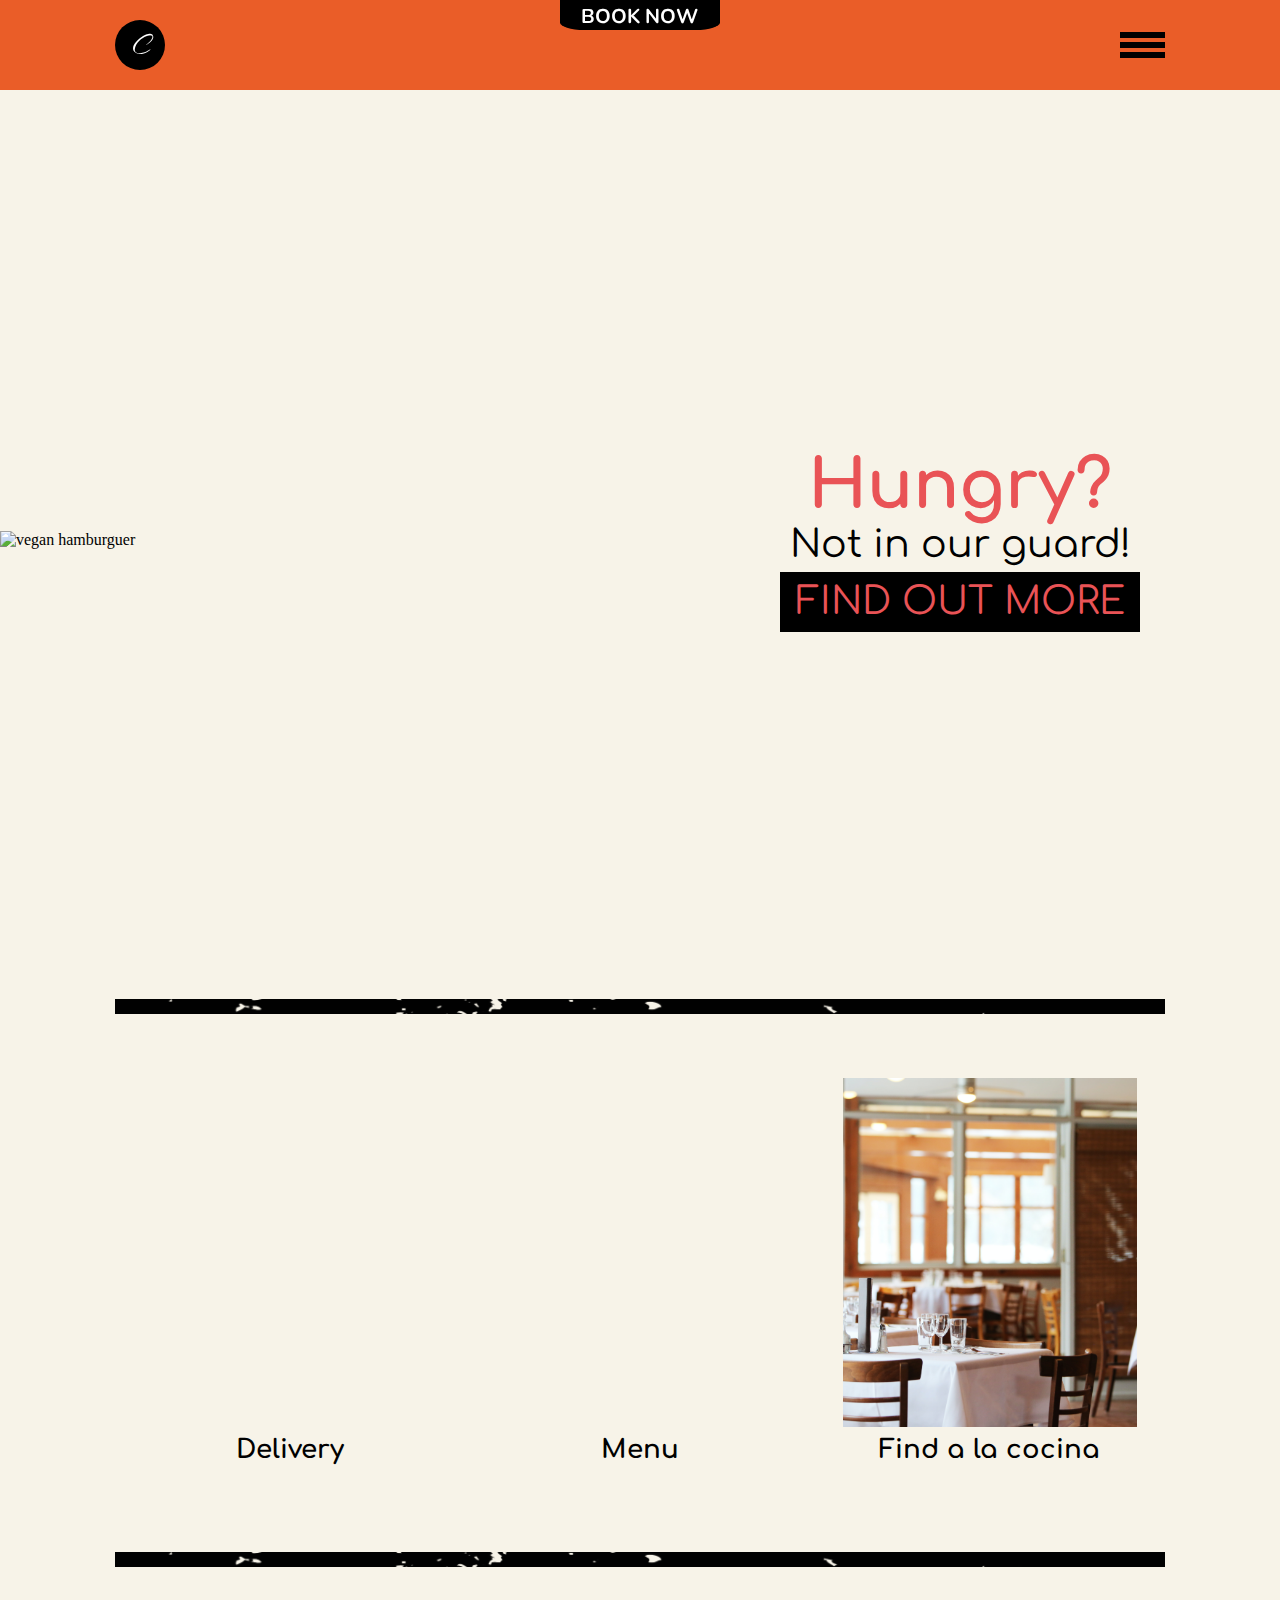
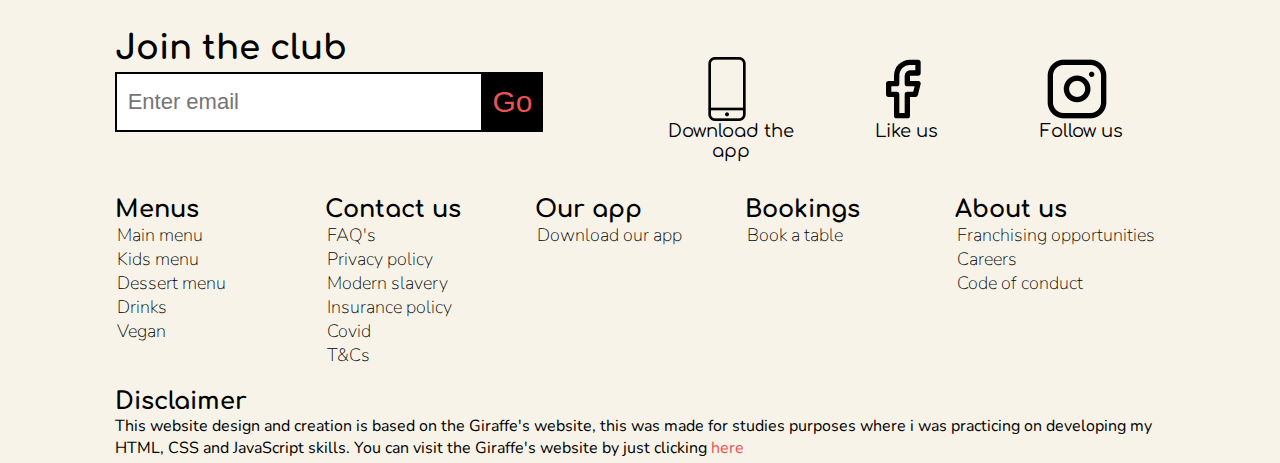
==== commit 5d155a0a: "project finished" ====
--- a/index.html
+++ b/index.html
@@ -14,19 +14,19 @@
         <div class="book">
             <p><a href="/">BOOK NOW</a></p>
         </div>
-        <header class="menu">
+        <header class="header">
             <div class="logo">
                 <p><a href="/">C</a></p>
             </div>
             <nav class="nav-bar">
                 <ul>
-                    <li><a href="/">Home</a></li>
-                    <li><a href="/">About</a></li>
-                    <li><a href="/">Book</a></li>
-                    <li><a href="/">Delivery</a></li>
-                    <li><a href="/">Contact</a></li>
-                    <li><a href="/">Careers</a></li>
-                    <li><a href="/">Find a La cocina</a></li>
+                    <li><a href="#">Home</a></li>
+                    <li><a href="#">About</a></li>
+                    <li><a href="#">Book</a></li>
+                    <li><a href="#">Delivery</a></li>
+                    <li><a href="#">Contact</a></li>
+                    <li><a href="#">Careers</a></li>
+                    <li><a href="#">Find a La cocina</a></li>
                 </ul>
             </nav>
             <div class="menu-btn">
@@ -54,7 +54,7 @@
             <div id="menu">
                 <div class="img"></div>
                 <div class="title">
-                    <h1><a href="#">Menu</a></h1>
+                    <h1><a href="/menu.html">Menu</a></h1>
                 </div>
             </div>
             <div id="find">
@@ -92,10 +92,7 @@
             <div class="menu-data">
                 <h2>Menus</h2>
                 <ul class="menu-list">
-                    <li><a href="#">Main menu</a></li>
-                    <li><a href="#">Breakfast menu</a></li>
-                    <li><a href="#">Lunch menu</a></li>
-                    <li><a href="#">Dinner menu</a></li>
+                    <li><a href="/menu.html">Main menu</a></li>
                     <li><a href="#">Kids menu</a></li>
                     <li><a href="#">Dessert menu</a></li>
                     <li><a href="#">Drinks</a></li>
@@ -144,6 +141,7 @@
             </div>
         </footer>
     </div>
-    <script src="js/app.js"></script>
+    <script type="module" src="js/menu-data.js"></script>
+    <script type="module" src="js/app.js"></script>
 </body>
 </html>--- a/css/style.css
+++ b/css/style.css
@@ -6,7 +6,7 @@
     box-sizing: border-box;
 }
 
-h1, h2, p {
+h1, h2, h3, p {
     font-family: 'Comfortaa', cursive;
 }
 
@@ -42,7 +42,7 @@
     display: grid;
 }
 
-header {
+.header {
     width: 100%;
     background-color: #ea5d28;
     height: 10vh;
@@ -57,7 +57,7 @@
     padding: 0% 3%;
 }
 
-header .logo {
+.header .logo {
     width: 50px;
     height: 50px;
     display: flex;
@@ -68,7 +68,7 @@
     background-color: #000;
 }
 
-header .logo a {
+.header .logo a {
     font-family: 'The Nautigal', cursive;
     font-size: 30px;
     color: #fff;
@@ -90,7 +90,6 @@
 
 .nav-bar.hide {
     animation: hideNav .6s normal forwards;
-    opacity: 0;
 }
 
 .nav-bar.show {
@@ -217,6 +216,22 @@
     position: relative;
 }
 
+.menu-home {
+    padding: 0%;
+}
+
+.menu-home img{
+    max-width: 400px;
+}
+
+.home .elements {
+    display: flex;
+    flex-direction: column;
+    justify-content: center;
+    align-items: center;
+    text-align: center;
+}
+
 .home h1 {
     color: #e95356;
     font-size: 52px;
@@ -392,4 +407,41 @@
 
 .disclaimer a {
     color: #e95356;
+}
+
+.food-section {
+    width: 100%;
+    min-height: 80vh;
+    background: #f7f3e8;
+    padding: 2%;
+}
+
+.food-section h1 {
+    margin-bottom: 10px;
+}
+
+.food-section h3 {
+    margin-bottom: 4px;
+}
+
+.food-section p {
+    margin-bottom: 10px;
+}
+
+.food-section .options button {
+    width: 16.6%;
+    background: transparent;
+    color: #e95356;
+    font-family: 'Nunito', sans-serif;
+    padding: 10px 0%;
+    cursor: pointer;
+    overflow: hidden;
+    border: none;
+    border-bottom: solid 1px #000;
+    border-top: solid 1px #000;
+    margin-bottom: 10px;
+}
+
+.food-section .options button:hover {
+    background: #000;
 }--- a/css/animations.css
+++ b/css/animations.css
@@ -19,7 +19,6 @@
     }
     100% {
         margin-top: 90vh;
-        opacity: 0;
         transform: translateX(100%);
     }
 }--- a/css/responsive.css
+++ b/css/responsive.css
@@ -1,4 +1,7 @@
 @media all and (min-width: 500px) {
+    .menu-home p {
+        font-size: 42px !important;
+    }
     .explore {
         display: grid;
         grid-template-columns: 33.33% 33.33% 33.33%;
@@ -28,10 +31,20 @@
     .explore h1 {
         font-size: 26px;
     }
+    .food-section h1 {
+        font-size: 42px;
+    }
+    
+    .food-section h3 {
+        font-size: 24px;
+    }
+    .food-section .options button {
+        font-size: 16px;
+    }
 }
 
 @media all and (min-width: 700px) {
-    header {
+    .header {
         padding: 0% 6%;
     }
     .nav-bar li:hover {
@@ -67,6 +80,15 @@
     }
     footer {
         padding: 0% 6%;
+    }
+    .food-section {
+        padding: 0% 6%;
+    }
+    .food-section .options button {
+        font-size: 18px;
+    }
+    .food-content {
+        column-count: 2;
     }
 }
 
@@ -85,6 +107,18 @@
         display: flex;
         flex-direction: column;
         align-items: center;
+    }
+    .menu-home {
+        grid-template-columns: 60% 40%;
+    }
+    .menu-home .elements {
+        grid-area: area1;
+    }
+    .menu-home p {
+        font-size: 52px !important;
+    }
+    .menu-home img {
+        max-width: none;
     }
     .home h1 {
         font-size: 68px;
@@ -138,23 +172,29 @@
     #delivery, #menu, #find {
         height: 50vh;
     }
+    .food-section .options button {
+        font-size: 24px;
+    }
 }
 
 @media all and (min-width: 1200px) {
-    header, .explore, #contact, footer {
+    .header, .explore, #contact, footer {
      padding: 0% 9%;   
     }
     .nav-bar li:hover {
         transform: scale(1.01);
     }
+    .food-section {
+        padding: 0% 9%;
+    }
 }
 
 @media all and (min-width: 1350px) {
-    header .logo {
+    .header .logo {
         width: 80px;
         height: 80px;
     }
-    header .logo a {
+    .header .logo a {
         font-size: 52px;
     }
     .menu-btn {
@@ -217,17 +257,29 @@
     footer .disclaimer p {
         font-size: 22px;
     }
+    .food-section h1 {
+        font-size: 62px;
+    }
+    .food-section h3 {
+        font-size: 32px;
+    }
+    .food-section p {
+        font-size: 24px;
+    }
+    .food-section .options button {
+        font-size: 36px;
+    }
 }
 
 @media all and (min-height: 1200px) and (min-width: 1750px) {
-    header {
+    .header {
         height: 15vh;
     }
-    header .logo {
+    .header .logo {
         width: 120px;
         height: 120px;
     }
-    header .logo a {
+    .header .logo a {
         font-size: 72px;
     }
     .menu-btn {
@@ -259,6 +311,12 @@
     .home p {
         font-size: 80px;
     }
+    .menu-home p {
+        font-size: 92px !important;
+    }
+    .menu-home h1 {
+        font-size: 142px !important;
+    }
     .home .rot {
         width: 740px;
         height: 120px;
@@ -281,4 +339,16 @@
     footer .disclaimer p {
         font-size: 32px;
     }
+    .food-section h1 {
+        font-size: 72px;
+    }
+    .food-section h3 {
+        font-size: 42px;
+    }
+    .food-section p {
+        font-size: 34px;
+    }
+    .food-section .options button {
+        font-size: 46px;
+    }
 }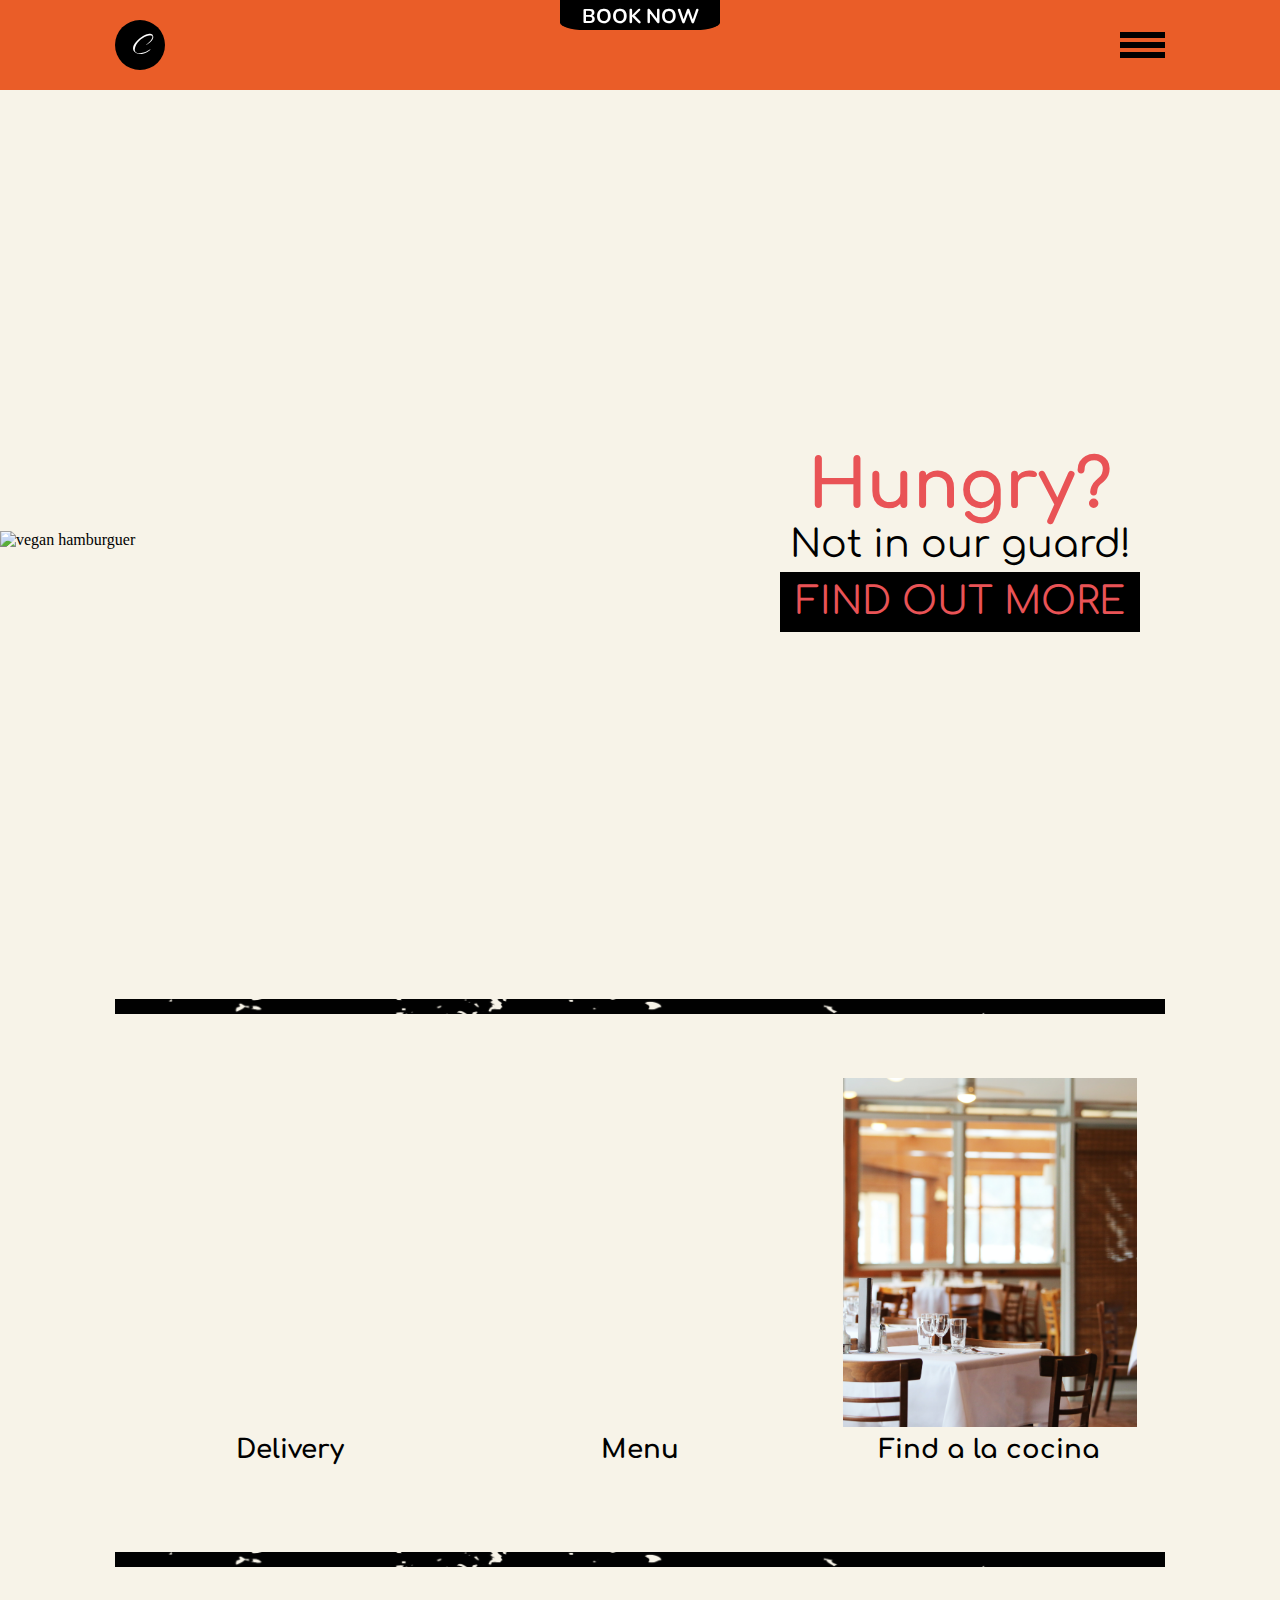
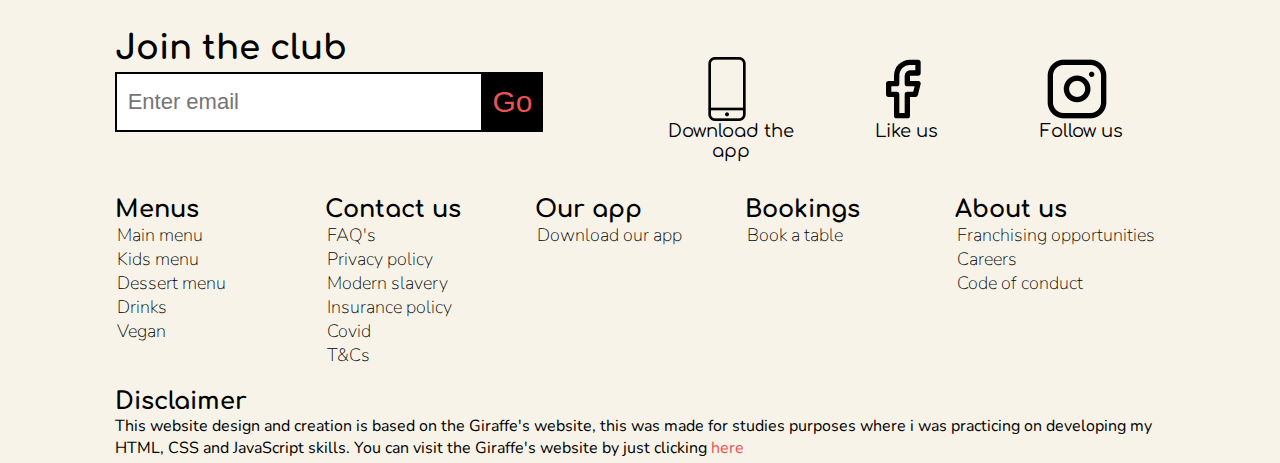
==== commit 0dabdc43: "bug fixed" ====
--- a/index.html
+++ b/index.html
@@ -12,15 +12,15 @@
 <body>
     <div class="container">
         <div class="book">
-            <p><a href="/">BOOK NOW</a></p>
+            <p><a href="#">BOOK NOW</a></p>
         </div>
         <header class="header">
             <div class="logo">
-                <p><a href="/">C</a></p>
+                <p><a href="#">C</a></p>
             </div>
             <nav class="nav-bar">
                 <ul>
-                    <li><a href="#">Home</a></li>
+                    <li><a href="/menu-project">Home</a></li>
                     <li><a href="#">About</a></li>
                     <li><a href="#">Book</a></li>
                     <li><a href="#">Delivery</a></li>
@@ -54,7 +54,7 @@
             <div id="menu">
                 <div class="img"></div>
                 <div class="title">
-                    <h1><a href="/menu.html">Menu</a></h1>
+                    <h1><a href="/menu-project/menu.html">Menu</a></h1>
                 </div>
             </div>
             <div id="find">
@@ -92,7 +92,7 @@
             <div class="menu-data">
                 <h2>Menus</h2>
                 <ul class="menu-list">
-                    <li><a href="/menu.html">Main menu</a></li>
+                    <li><a href="/menu-project/menu.html">Main menu</a></li>
                     <li><a href="#">Kids menu</a></li>
                     <li><a href="#">Dessert menu</a></li>
                     <li><a href="#">Drinks</a></li>
